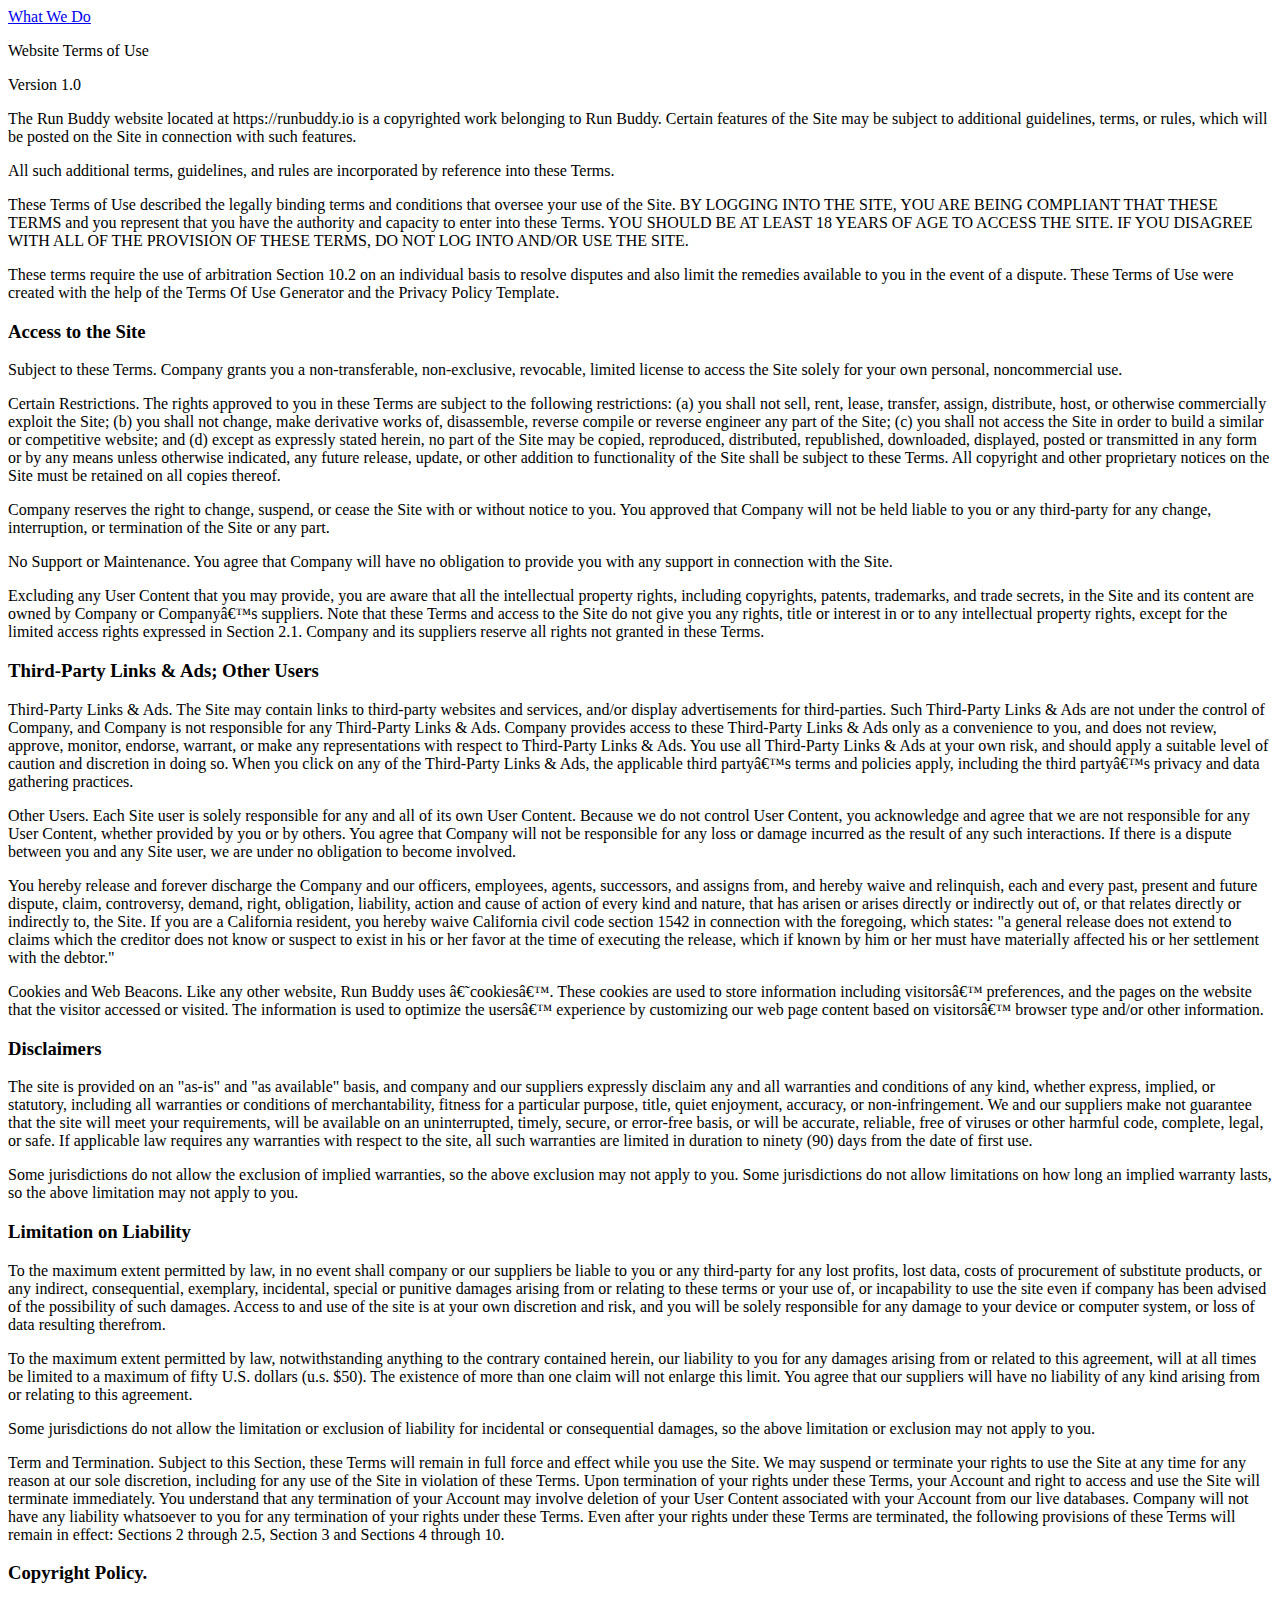
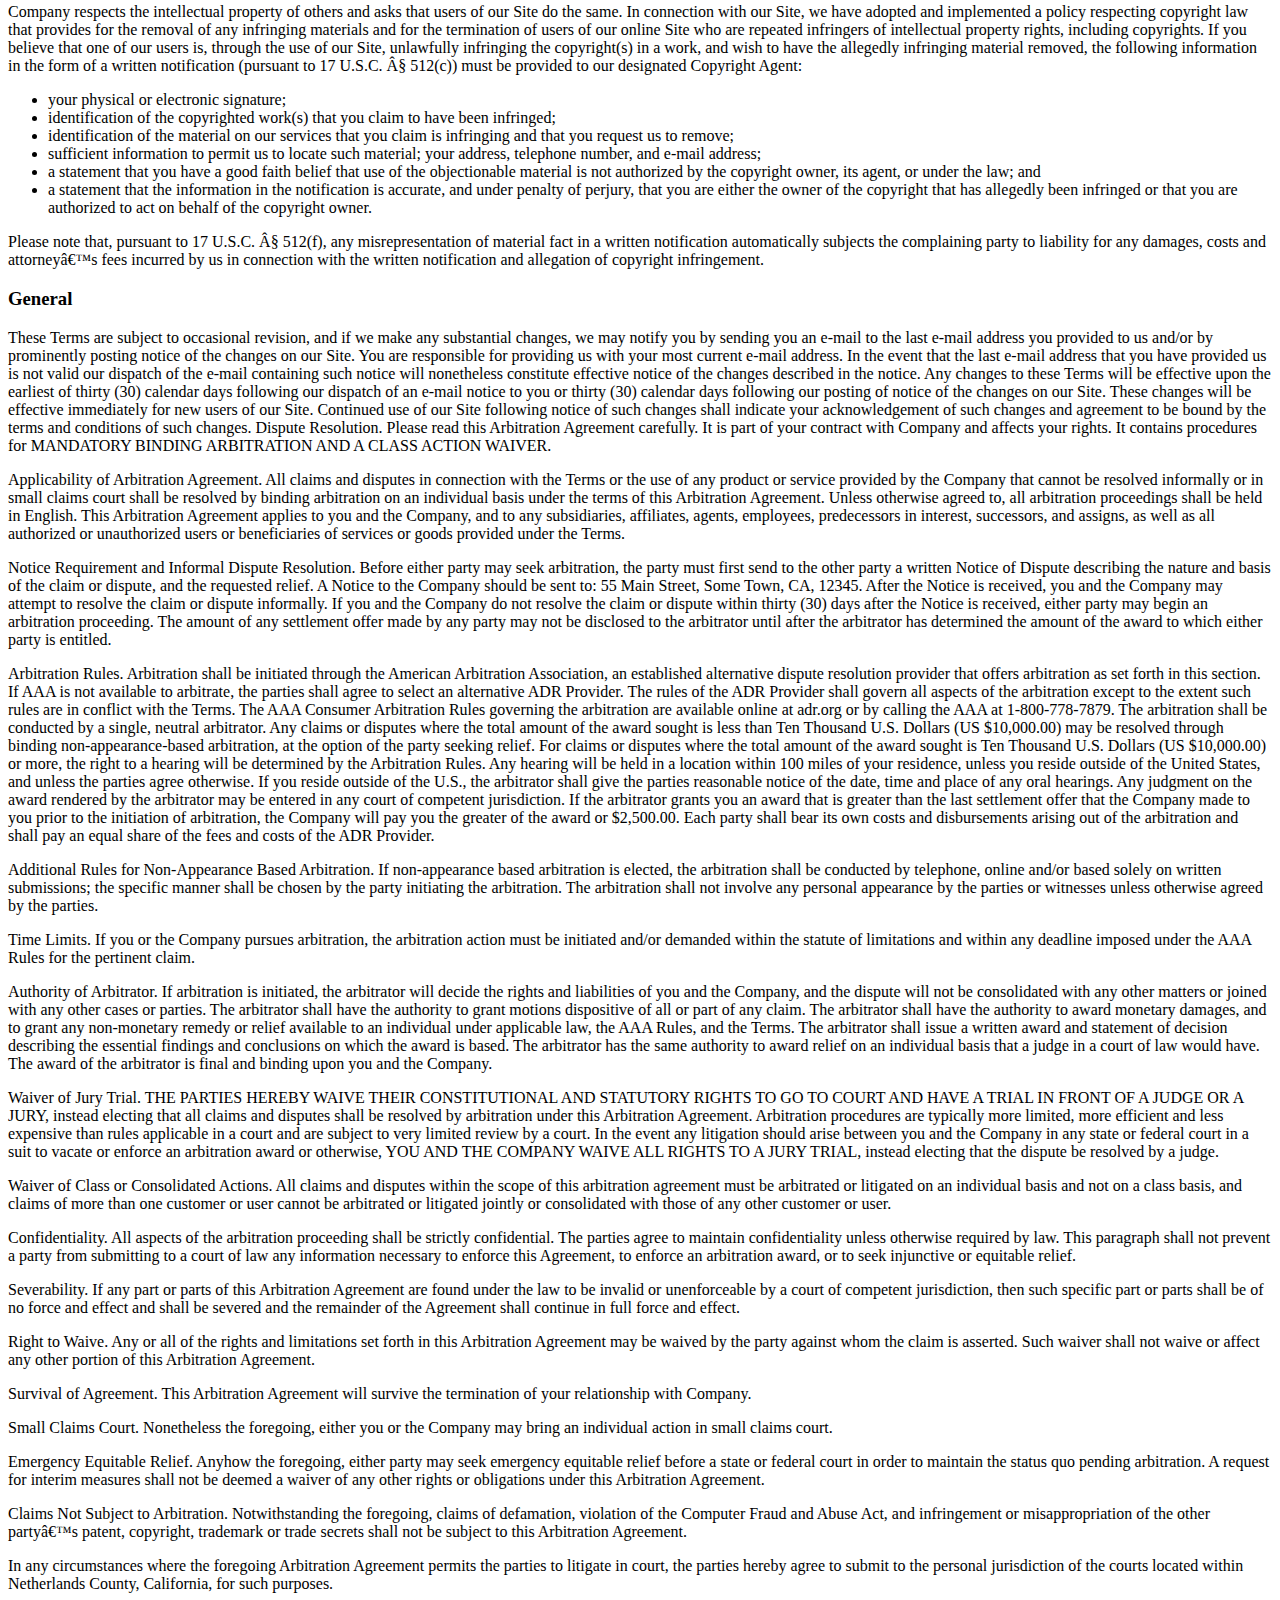
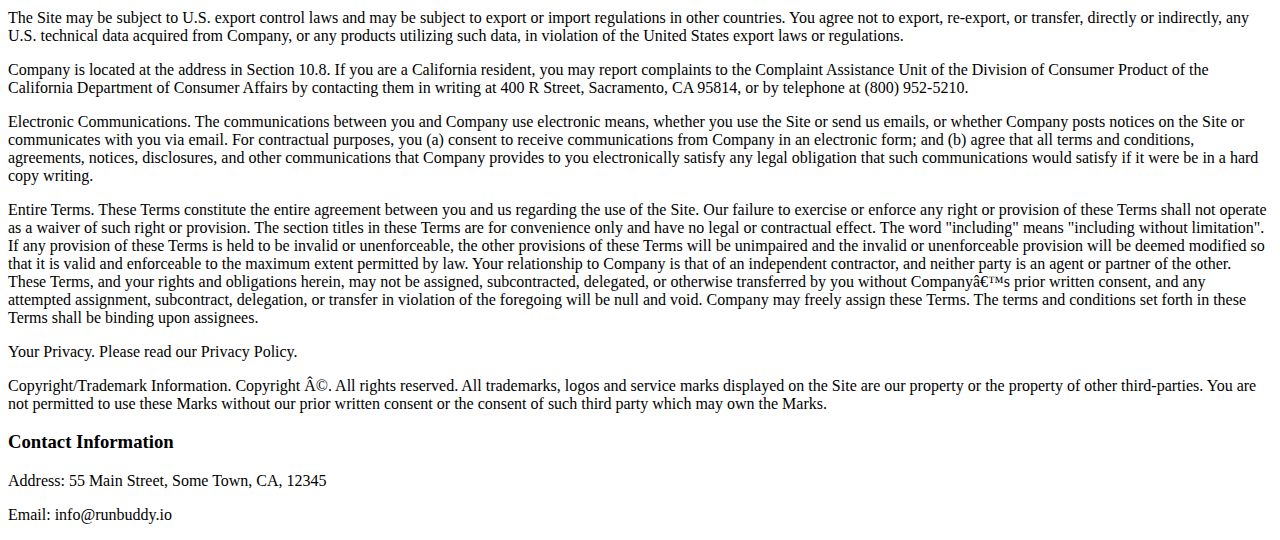
==== privacy-policy.html @ 3ad2c169 "privacy policy" ====
<!DOCTYPE html>
<!--Do this to all of the <a> elements in privacy-policy.html -->
    <a href="./index.html#what-we-do"> What We Do</a>
<html lang="en">
    <head>
        <meta charset="UTF-8" />
        <title> Privacy Policy - Run Buddy</title>
    </head>
    <body>
<a>
    
    <p>
        Website Terms of Use
      </p>

      <p>
        Version 1.0
      </p>

      <p>
        The Run Buddy website located at https://runbuddy.io is a copyrighted work belonging to Run Buddy. Certain
        features of the Site may be subject to additional guidelines, terms, or rules, which will be posted on the Site
        in connection with such features.
      </p>

      <p>
        All such additional terms, guidelines, and rules are incorporated by reference into these Terms.
      </p>

      <p>
        These Terms of Use described the legally binding terms and conditions that oversee your use of the Site. BY
        LOGGING INTO THE SITE, YOU ARE BEING COMPLIANT THAT THESE TERMS and you represent that you have the authority
        and capacity to enter into these Terms. YOU SHOULD BE AT LEAST 18 YEARS OF AGE TO ACCESS THE SITE. IF YOU
        DISAGREE WITH ALL OF THE PROVISION OF THESE TERMS, DO NOT LOG INTO AND/OR USE THE SITE.
      </p>

      <p>
        These terms require the use of arbitration Section 10.2 on an individual basis to resolve disputes and also
        limit the remedies available to you in the event of a dispute. These Terms of Use were created with the help of
        the Terms Of Use Generator and the Privacy Policy Template.
      </p>

      <h3>
        Access to the Site
      </h3>

      <p>
        Subject to these Terms. Company grants you a non-transferable, non-exclusive, revocable, limited license to
        access the Site solely for your own personal, noncommercial use.
      </p>

      <p>
        Certain Restrictions. The rights approved to you in these Terms are subject to the following restrictions: (a)
        you shall not sell, rent, lease, transfer, assign, distribute, host, or otherwise commercially exploit the Site;
        (b) you shall not change, make derivative works of, disassemble, reverse compile or reverse engineer any part of
        the Site; (c) you shall not access the Site in order to build a similar or competitive website; and (d) except
        as expressly stated herein, no part of the Site may be copied, reproduced, distributed, republished, downloaded,
        displayed, posted or transmitted in any form or by any means unless otherwise indicated, any future release,
        update, or other addition to functionality of the Site shall be subject to these Terms. All copyright and other
        proprietary notices on the Site must be retained on all copies thereof.
      </p>

      <p>
        Company reserves the right to change, suspend, or cease the Site with or without notice to you. You approved
        that Company will not be held liable to you or any third-party for any change, interruption, or termination of
        the Site or any part.
      </p>

      <p>
        No Support or Maintenance. You agree that Company will have no obligation to provide you with any support in
        connection with the Site.
      </p>

      <p>
        Excluding any User Content that you may provide, you are aware that all the intellectual property rights,
        including copyrights, patents, trademarks, and trade secrets, in the Site and its content are owned by Company
        or Companyâ€™s suppliers. Note that these Terms and access to the Site do not give you any rights, title or
        interest in or to any intellectual property rights, except for the limited access rights expressed in Section
        2.1. Company and its suppliers reserve all rights not granted in these Terms.
      </p>

      <h3>
        Third-Party Links & Ads; Other Users
      </h3>

      <p>
        Third-Party Links & Ads. The Site may contain links to third-party websites and services, and/or display
        advertisements for third-parties. Such Third-Party Links & Ads are not under the control of Company, and Company
        is not responsible for any Third-Party Links & Ads. Company provides access to these Third-Party Links & Ads
        only as a convenience to you, and does not review, approve, monitor, endorse, warrant, or make any
        representations with respect to Third-Party Links & Ads. You use all Third-Party Links & Ads at your own risk,
        and should apply a suitable level of caution and discretion in doing so. When you click on any of the
        Third-Party Links & Ads, the applicable third partyâ€™s terms and policies apply, including the third partyâ€™s
        privacy and data gathering practices.
      </p>

      <p>
        Other Users. Each Site user is solely responsible for any and all of its own User Content. Because we do not
        control User Content, you acknowledge and agree that we are not responsible for any User Content, whether
        provided by you or by others. You agree that Company will not be responsible for any loss or damage incurred as
        the result of any such interactions. If there is a dispute between you and any Site user, we are under no
        obligation to become involved.
      </p>

      <p>
        You hereby release and forever discharge the Company and our officers, employees, agents, successors, and
        assigns from, and hereby waive and relinquish, each and every past, present and future dispute, claim,
        controversy, demand, right, obligation, liability, action and cause of action of every kind and nature, that has
        arisen or arises directly or indirectly out of, or that relates directly or indirectly to, the Site. If you are
        a California resident, you hereby waive California civil code section 1542 in connection with the foregoing,
        which states: "a general release does not extend to claims which the creditor does not know or suspect to exist
        in his or her favor at the time of executing the release, which if known by him or her must have materially
        affected his or her settlement with the debtor."
      </p>

      <p>
        Cookies and Web Beacons. Like any other website, Run Buddy uses â€˜cookiesâ€™. These cookies are used to store
        information including visitorsâ€™ preferences, and the pages on the website that the visitor accessed or visited.
        The information is used to optimize the usersâ€™ experience by customizing our web page content based on visitorsâ€™
        browser type and/or other information.
      </p>

      <h3>
        Disclaimers
      </h3>

      <p>
        The site is provided on an "as-is" and "as available" basis, and company and our suppliers expressly disclaim
        any and all warranties and conditions of any kind, whether express, implied, or statutory, including all
        warranties or conditions of merchantability, fitness for a particular purpose, title, quiet enjoyment, accuracy,
        or non-infringement. We and our suppliers make not guarantee that the site will meet your requirements, will be
        available on an uninterrupted, timely, secure, or error-free basis, or will be accurate, reliable, free of
        viruses or other harmful code, complete, legal, or safe. If applicable law requires any warranties with respect
        to the site, all such warranties are limited in duration to ninety (90) days from the date of first use.
      </p>

      <p>
        Some jurisdictions do not allow the exclusion of implied warranties, so the above exclusion may not apply to
        you. Some jurisdictions do not allow limitations on how long an implied warranty lasts, so the above limitation
        may not apply to you.
      </p>

      <h3>
        Limitation on Liability
      </h3>

      <p>
        To the maximum extent permitted by law, in no event shall company or our suppliers be liable to you or any
        third-party for any lost profits, lost data, costs of procurement of substitute products, or any indirect,
        consequential, exemplary, incidental, special or punitive damages arising from or relating to these terms or
        your use of, or incapability to use the site even if company has been advised of the possibility of such
        damages. Access to and use of the site is at your own discretion and risk, and you will be solely responsible
        for any damage to your device or computer system, or loss of data resulting therefrom.
      </p>

      <p>
        To the maximum extent permitted by law, notwithstanding anything to the contrary contained herein, our liability
        to you for any damages arising from or related to this agreement, will at all times be limited to a maximum of
        fifty U.S. dollars (u.s. $50). The existence of more than one claim will not enlarge this limit. You agree that
        our suppliers will have no liability of any kind arising from or relating to this agreement.
      </p>

      <p>
        Some jurisdictions do not allow the limitation or exclusion of liability for incidental or consequential
        damages, so the above limitation or exclusion may not apply to you.
      </p>

      <p>
        Term and Termination. Subject to this Section, these Terms will remain in full force and effect while you use
        the Site. We may suspend or terminate your rights to use the Site at any time for any reason at our sole
        discretion, including for any use of the Site in violation of these Terms. Upon termination of your rights under
        these Terms, your Account and right to access and use the Site will terminate immediately. You understand that
        any termination of your Account may involve deletion of your User Content associated with your Account from our
        live databases. Company will not have any liability whatsoever to you for any termination of your rights under
        these Terms. Even after your rights under these Terms are terminated, the following provisions of these Terms
        will remain in effect: Sections 2 through 2.5, Section 3 and Sections 4 through 10.
      </p>

      <h3>
        Copyright Policy.
      </h3>

      <p>
        Company respects the intellectual property of others and asks that users of our Site do the same. In connection
        with our Site, we have adopted and implemented a policy respecting copyright law that provides for the removal
        of any infringing materials and for the termination of users of our online Site who are repeated infringers of
        intellectual property rights, including copyrights. If you believe that one of our users is, through the use of
        our Site, unlawfully infringing the copyright(s) in a work, and wish to have the allegedly infringing material
        removed, the following information in the form of a written notification (pursuant to 17 U.S.C. Â§ 512(c)) must
        be provided to our designated Copyright Agent:
      </p>

      <ul>
        <li>
          your physical or electronic signature;
        </li>
        <li>
          identification of the copyrighted work(s) that you claim to have been infringed;
        </li>
        <li>
          identification of the material on our services that you claim is infringing and that you request us to remove;
        </li>
        <li>
          sufficient information to permit us to locate such material; your address, telephone number, and e-mail
          address;
        </li>
        <li>
          a statement that you have a good faith belief that use of the objectionable material is not authorized by the
          copyright owner, its agent, or under the law; and
        </li>
        <li>
          a statement that the information in the notification is accurate, and under penalty of perjury, that you are
          either the owner of the copyright that has allegedly been infringed or that you are authorized to act on
          behalf of the copyright owner.
        </li>
      </ul>

      <p>
        Please note that, pursuant to 17 U.S.C. Â§ 512(f), any misrepresentation of material fact in a written
        notification automatically subjects the complaining party to liability for any damages, costs and attorneyâ€™s
        fees incurred by us in connection with the written notification and allegation of copyright infringement.
      </p>

      <h3>
        General
      </h3>

      <p>
        These Terms are subject to occasional revision, and if we make any substantial changes, we may notify you by
        sending you an e-mail to the last e-mail address you provided to us and/or by prominently posting notice of the
        changes on our Site. You are responsible for providing us with your most current e-mail address. In the event
        that the last e-mail address that you have provided us is not valid our dispatch of the e-mail containing such
        notice will nonetheless constitute effective notice of the changes described in the notice. Any changes to these
        Terms will be effective upon the earliest of thirty (30) calendar days following our dispatch of an e-mail
        notice to you or thirty (30) calendar days following our posting of notice of the changes on our Site. These
        changes will be effective immediately for new users of our Site. Continued use of our Site following notice of
        such changes shall indicate your acknowledgement of such changes and agreement to be bound by the terms and
        conditions of such changes. Dispute Resolution. Please read this Arbitration Agreement carefully. It is part of
        your contract with Company and affects your rights. It contains procedures for MANDATORY BINDING ARBITRATION AND
        A CLASS ACTION WAIVER.
      </p>

      <p>
        Applicability of Arbitration Agreement. All claims and disputes in connection with the Terms or the use of any
        product or service provided by the Company that cannot be resolved informally or in small claims court shall be
        resolved by binding arbitration on an individual basis under the terms of this Arbitration Agreement. Unless
        otherwise agreed to, all arbitration proceedings shall be held in English. This Arbitration Agreement applies to
        you and the Company, and to any subsidiaries, affiliates, agents, employees, predecessors in interest,
        successors, and assigns, as well as all authorized or unauthorized users or beneficiaries of services or goods
        provided under the Terms.
      </p>

      <p>
        Notice Requirement and Informal Dispute Resolution. Before either party may seek arbitration, the party must
        first send to the other party a written Notice of Dispute describing the nature and basis of the claim or
        dispute, and the requested relief. A Notice to the Company should be sent to: 55 Main Street, Some Town, CA,
        12345. After the Notice is received, you and the Company may attempt to resolve the claim or dispute informally.
        If you and the Company do not resolve the claim or dispute within thirty (30) days after the Notice is received,
        either party may begin an arbitration proceeding. The amount of any settlement offer made by any party may not
        be disclosed to the arbitrator until after the arbitrator has determined the amount of the award to which either
        party is entitled.
      </p>

      <p>
        Arbitration Rules. Arbitration shall be initiated through the American Arbitration Association, an established
        alternative dispute resolution provider that offers arbitration as set forth in this section. If AAA is not
        available to arbitrate, the parties shall agree to select an alternative ADR Provider. The rules of the ADR
        Provider shall govern all aspects of the arbitration except to the extent such rules are in conflict with the
        Terms. The AAA Consumer Arbitration Rules governing the arbitration are available online at adr.org or by
        calling the AAA at 1-800-778-7879. The arbitration shall be conducted by a single, neutral arbitrator. Any
        claims or disputes where the total amount of the award sought is less than Ten Thousand U.S. Dollars (US
        $10,000.00) may be resolved through binding non-appearance-based arbitration, at the option of the party seeking
        relief. For claims or disputes where the total amount of the award sought is Ten Thousand U.S. Dollars (US
        $10,000.00) or more, the right to a hearing will be determined by the Arbitration Rules. Any hearing will be
        held in a location within 100 miles of your residence, unless you reside outside of the United States, and
        unless the parties agree otherwise. If you reside outside of the U.S., the arbitrator shall give the parties
        reasonable notice of the date, time and place of any oral hearings. Any judgment on the award rendered by the
        arbitrator may be entered in any court of competent jurisdiction. If the arbitrator grants you an award that is
        greater than the last settlement offer that the Company made to you prior to the initiation of arbitration, the
        Company will pay you the greater of the award or $2,500.00. Each party shall bear its own costs and
        disbursements arising out of the arbitration and shall pay an equal share of the fees and costs of the ADR
        Provider.
      </p>

      <p>
        Additional Rules for Non-Appearance Based Arbitration. If non-appearance based arbitration is elected, the
        arbitration shall be conducted by telephone, online and/or based solely on written submissions; the specific
        manner shall be chosen by the party initiating the arbitration. The arbitration shall not involve any personal
        appearance by the parties or witnesses unless otherwise agreed by the parties.
      </p>

      <p>
        Time Limits. If you or the Company pursues arbitration, the arbitration action must be initiated and/or demanded
        within the statute of limitations and within any deadline imposed under the AAA Rules for the pertinent claim.
      </p>

      <p>
        Authority of Arbitrator. If arbitration is initiated, the arbitrator will decide the rights and liabilities of
        you and the Company, and the dispute will not be consolidated with any other matters or joined with any other
        cases or parties. The arbitrator shall have the authority to grant motions dispositive of all or part of any
        claim. The arbitrator shall have the authority to award monetary damages, and to grant any non-monetary remedy
        or relief available to an individual under applicable law, the AAA Rules, and the Terms. The arbitrator shall
        issue a written award and statement of decision describing the essential findings and conclusions on which the
        award is based. The arbitrator has the same authority to award relief on an individual basis that a judge in a
        court of law would have. The award of the arbitrator is final and binding upon you and the Company.
      </p>

      <p>
        Waiver of Jury Trial. THE PARTIES HEREBY WAIVE THEIR CONSTITUTIONAL AND STATUTORY RIGHTS TO GO TO COURT AND HAVE
        A TRIAL IN FRONT OF A JUDGE OR A JURY, instead electing that all claims and disputes shall be resolved by
        arbitration under this Arbitration Agreement. Arbitration procedures are typically more limited, more efficient
        and less expensive than rules applicable in a court and are subject to very limited review by a court. In the
        event any litigation should arise between you and the Company in any state or federal court in a suit to vacate
        or enforce an arbitration award or otherwise, YOU AND THE COMPANY WAIVE ALL RIGHTS TO A JURY TRIAL, instead
        electing that the dispute be resolved by a judge.
      </p>

      <p>
        Waiver of Class or Consolidated Actions. All claims and disputes within the scope of this arbitration agreement
        must be arbitrated or litigated on an individual basis and not on a class basis, and claims of more than one
        customer or user cannot be arbitrated or litigated jointly or consolidated with those of any other customer or
        user.
      </p>

      <p>
        Confidentiality. All aspects of the arbitration proceeding shall be strictly confidential. The parties agree to
        maintain confidentiality unless otherwise required by law. This paragraph shall not prevent a party from
        submitting to a court of law any information necessary to enforce this Agreement, to enforce an arbitration
        award, or to seek injunctive or equitable relief.
      </p>

      <p>
        Severability. If any part or parts of this Arbitration Agreement are found under the law to be invalid or
        unenforceable by a court of competent jurisdiction, then such specific part or parts shall be of no force and
        effect and shall be severed and the remainder of the Agreement shall continue in full force and effect.
      </p>

      <p>
        Right to Waive. Any or all of the rights and limitations set forth in this Arbitration Agreement may be waived
        by the party against whom the claim is asserted. Such waiver shall not waive or affect any other portion of this
        Arbitration Agreement.
      </p>

      <p>
        Survival of Agreement. This Arbitration Agreement will survive the termination of your relationship with
        Company.
      </p>

      <p>
        Small Claims Court. Nonetheless the foregoing, either you or the Company may bring an individual action in small
        claims court.
      </p>

      <p>
        Emergency Equitable Relief. Anyhow the foregoing, either party may seek emergency equitable relief before a
        state or federal court in order to maintain the status quo pending arbitration. A request for interim measures
        shall not be deemed a waiver of any other rights or obligations under this Arbitration Agreement.
      </p>

      <p>
        Claims Not Subject to Arbitration. Notwithstanding the foregoing, claims of defamation, violation of the
        Computer Fraud and Abuse Act, and infringement or misappropriation of the other partyâ€™s patent, copyright,
        trademark or trade secrets shall not be subject to this Arbitration Agreement.
      </p>

      <p>
        In any circumstances where the foregoing Arbitration Agreement permits the parties to litigate in court, the
        parties hereby agree to submit to the personal jurisdiction of the courts located within Netherlands County,
        California, for such purposes.
      </p>

      <p>
        The Site may be subject to U.S. export control laws and may be subject to export or import regulations in other
        countries. You agree not to export, re-export, or transfer, directly or indirectly, any U.S. technical data
        acquired from Company, or any products utilizing such data, in violation of the United States export laws or
        regulations.
      </p>

      <p>
        Company is located at the address in Section 10.8. If you are a California resident, you may report complaints
        to the Complaint Assistance Unit of the Division of Consumer Product of the California Department of Consumer
        Affairs by contacting them in writing at 400 R Street, Sacramento, CA 95814, or by telephone at (800) 952-5210.
      </p>

      <p>
        Electronic Communications. The communications between you and Company use electronic means, whether you use the
        Site or send us emails, or whether Company posts notices on the Site or communicates with you via email. For
        contractual purposes, you (a) consent to receive communications from Company in an electronic form; and (b)
        agree that all terms and conditions, agreements, notices, disclosures, and other communications that Company
        provides to you electronically satisfy any legal obligation that such communications would satisfy if it were be
        in a hard copy writing.
      </p>

      <p>
        Entire Terms. These Terms constitute the entire agreement between you and us regarding the use of the Site. Our
        failure to exercise or enforce any right or provision of these Terms shall not operate as a waiver of such right
        or provision. The section titles in these Terms are for convenience only and have no legal or contractual
        effect. The word "including" means "including without limitation". If any provision of these Terms is held to be
        invalid or unenforceable, the other provisions of these Terms will be unimpaired and the invalid or
        unenforceable provision will be deemed modified so that it is valid and enforceable to the maximum extent
        permitted by law. Your relationship to Company is that of an independent contractor, and neither party is an
        agent or partner of the other. These Terms, and your rights and obligations herein, may not be assigned,
        subcontracted, delegated, or otherwise transferred by you without Companyâ€™s prior written consent, and any
        attempted assignment, subcontract, delegation, or transfer in violation of the foregoing will be null and void.
        Company may freely assign these Terms. The terms and conditions set forth in these Terms shall be binding upon
        assignees.
      </p>

      <p>
        Your Privacy. Please read our Privacy Policy.
      </p>

      <p>
        Copyright/Trademark Information. Copyright Â©. All rights reserved. All trademarks, logos and service marks
        displayed on the Site are our property or the property of other third-parties. You are not permitted to use
        these Marks without our prior written consent or the consent of such third party which may own the Marks.
      </p>

      <h3>
        Contact Information
      </h3>

      <p>
        Address: 55 Main Street, Some Town, CA, 12345
      </p>

      <p>
        Email: info@runbuddy.io
      </p>

</a>
    </body>
</html>
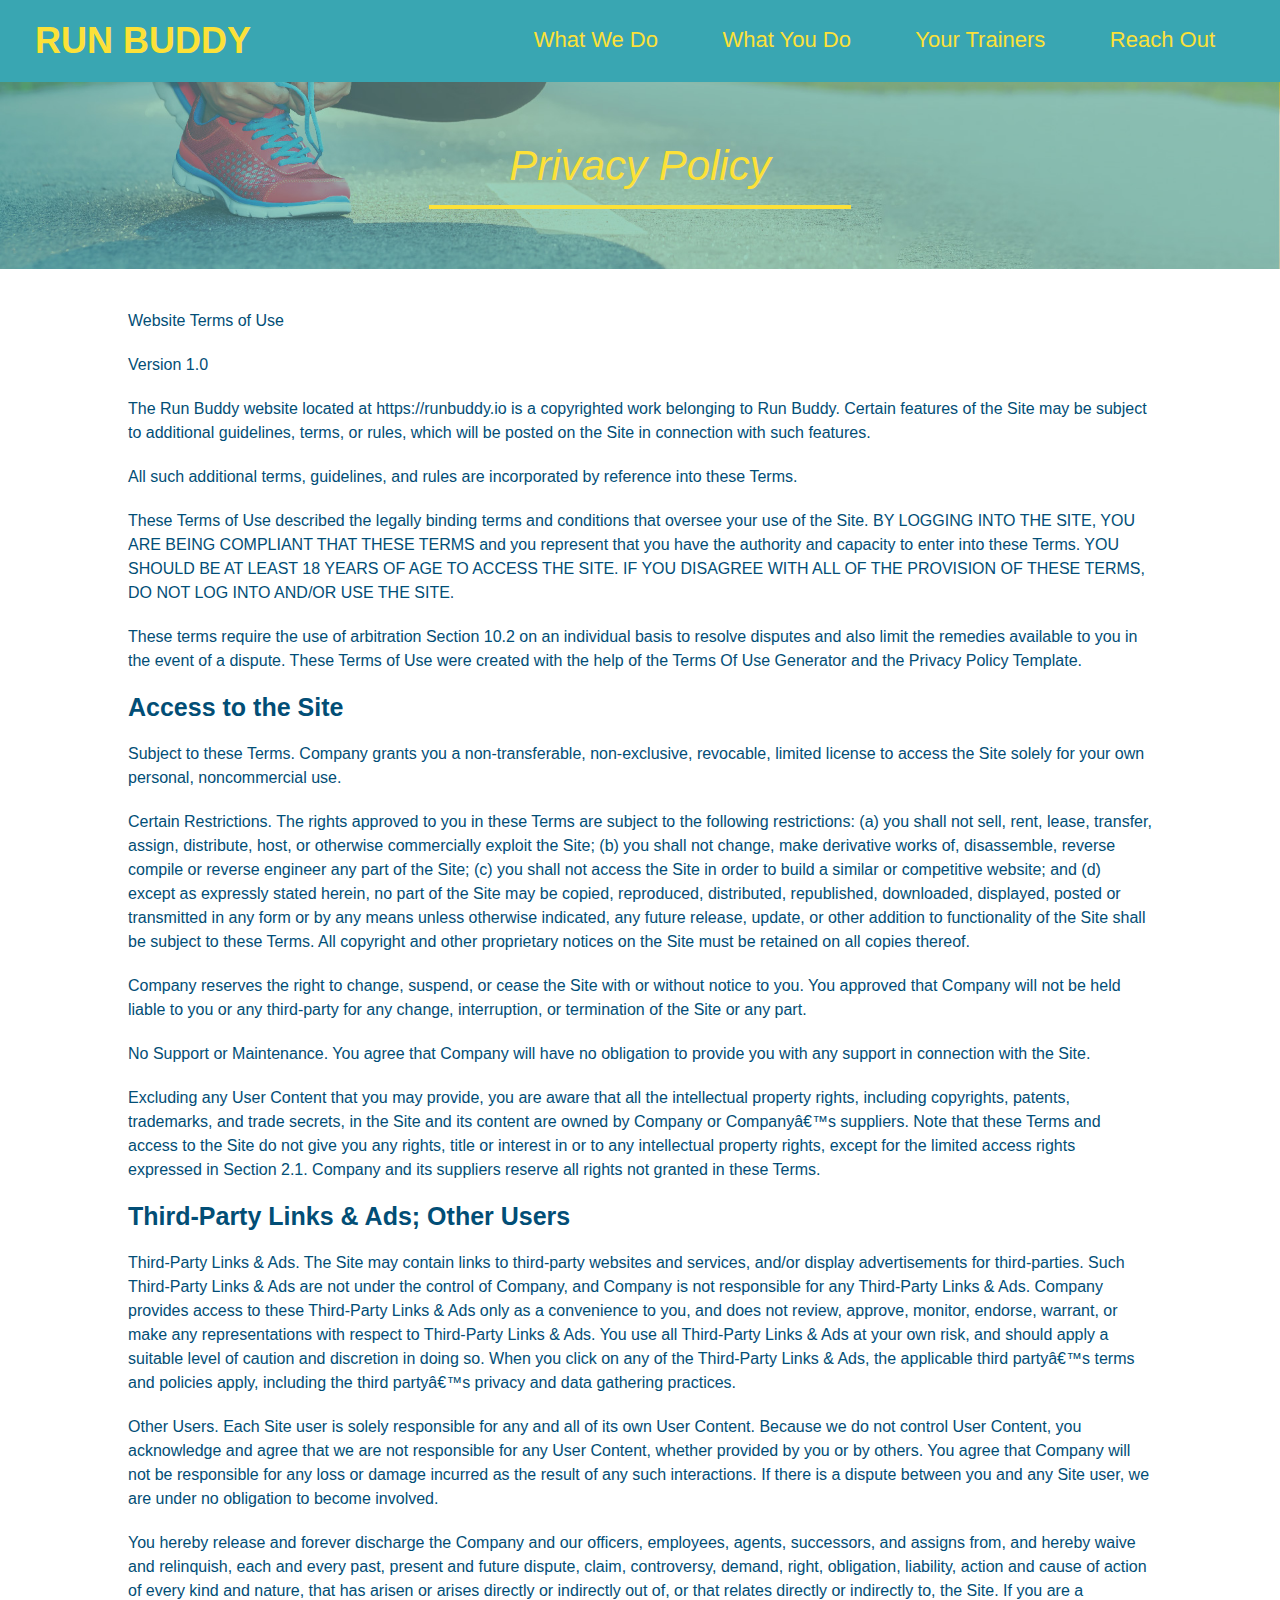
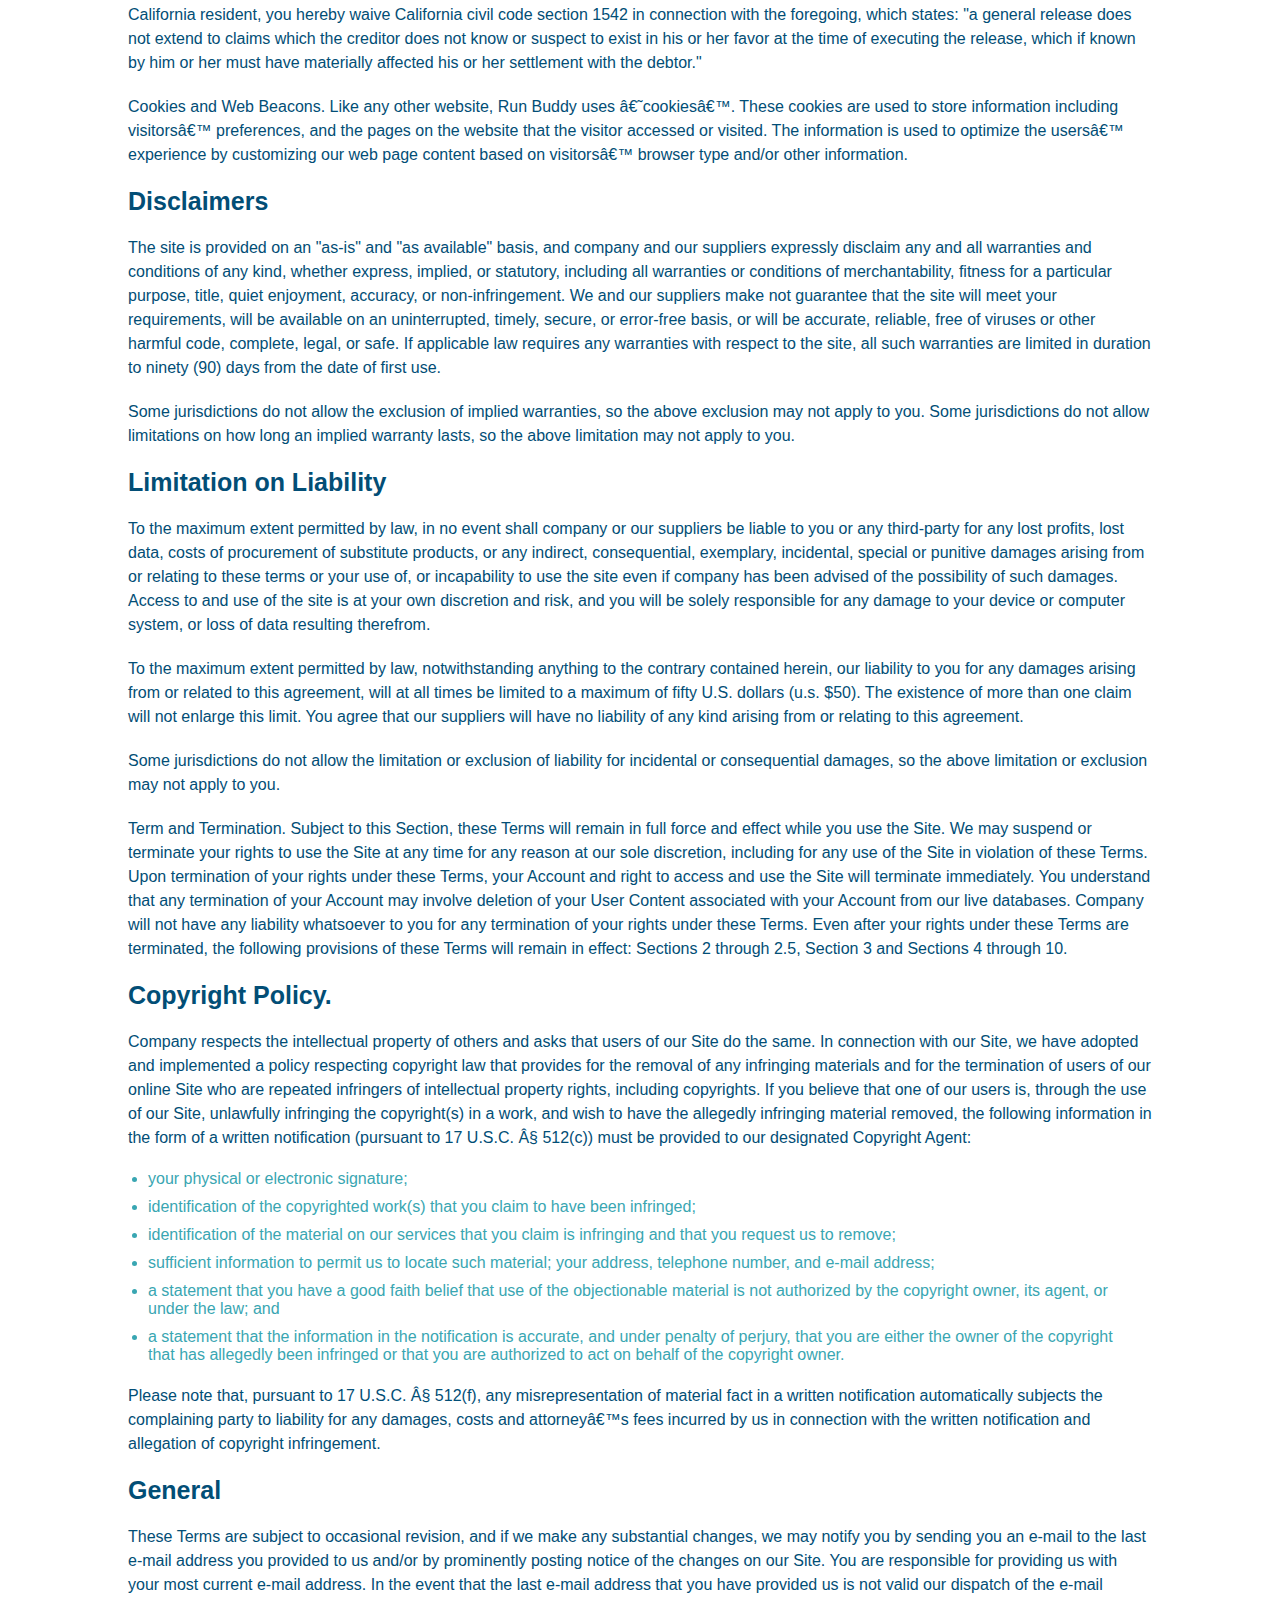
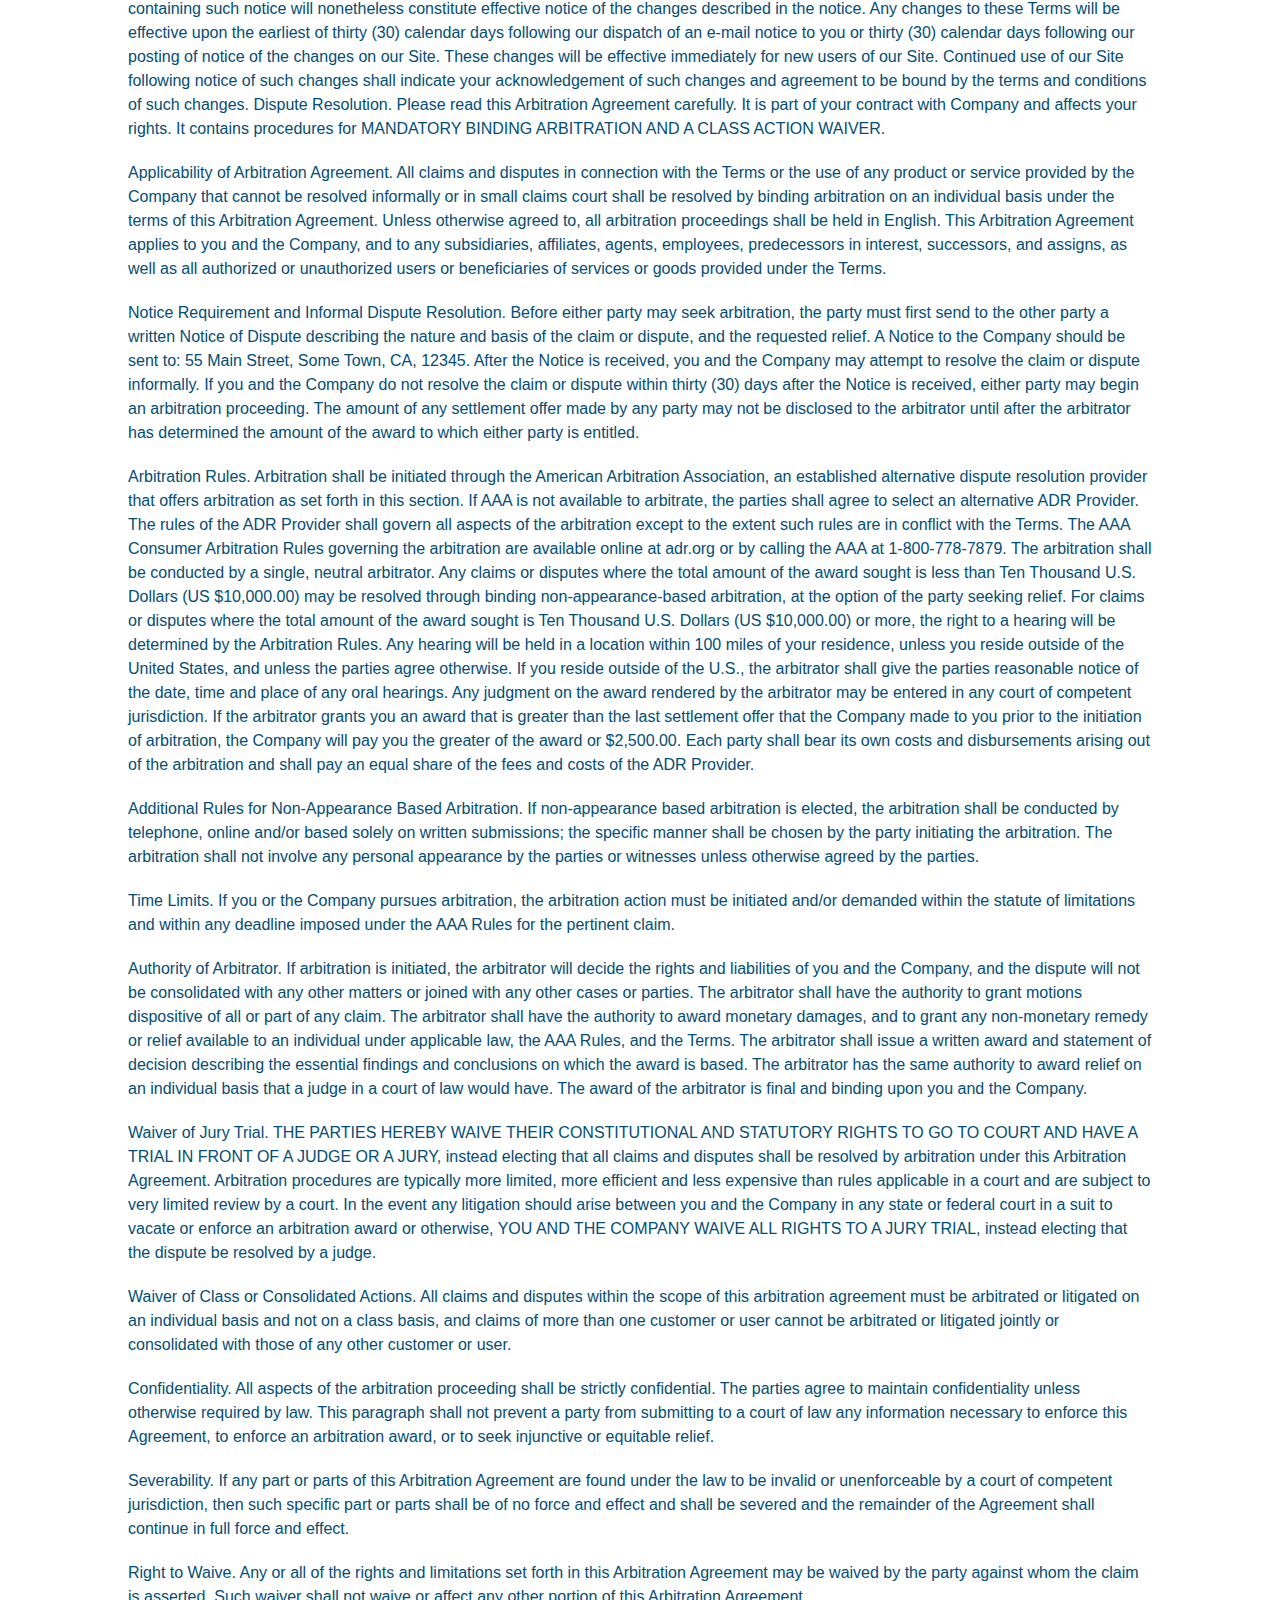
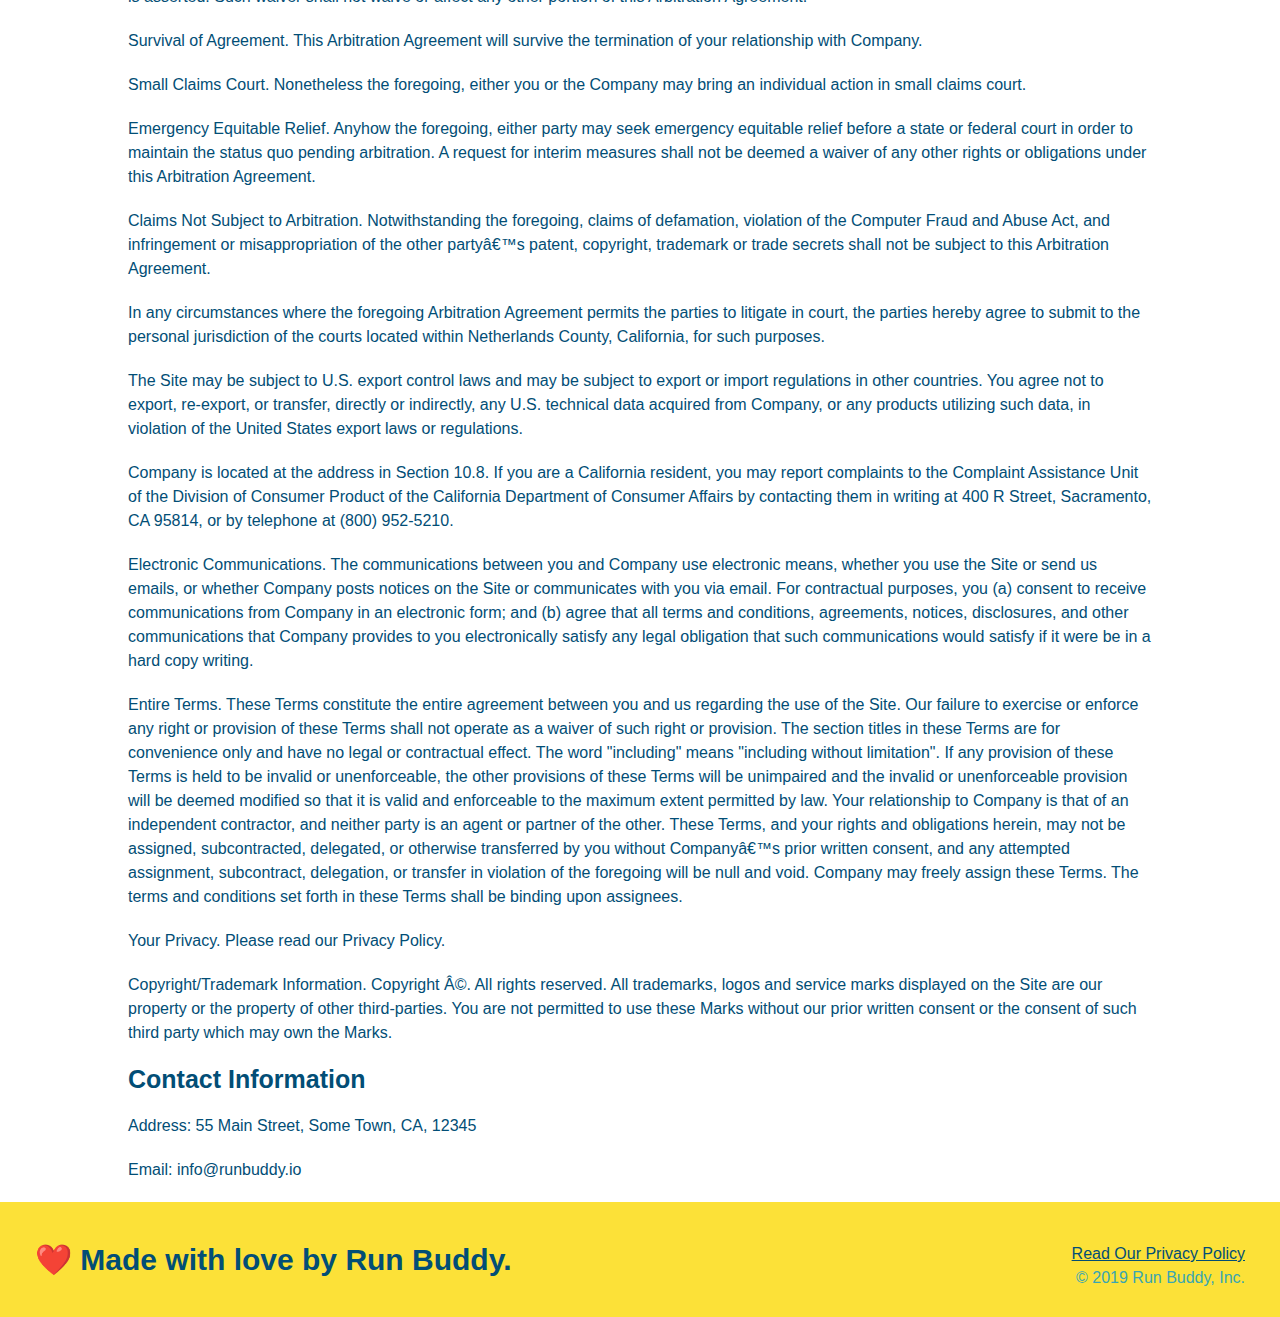
==== commit b3a14410: "snapshot" ====
--- a/privacy-policy.html
+++ b/privacy-policy.html
@@ -1,433 +1,481 @@
 <!DOCTYPE html>
-<!--Do this to all of the <a> elements in privacy-policy.html -->
-    <a href="./index.html#what-we-do"> What We Do</a>
 <html lang="en">
-    <head>
-        <meta charset="UTF-8" />
-        <title> Privacy Policy - Run Buddy</title>
-    </head>
-    <body>
-<a>
-    
-    <p>
-        Website Terms of Use
-      </p>
-
-      <p>
-        Version 1.0
-      </p>
-
-      <p>
-        The Run Buddy website located at https://runbuddy.io is a copyrighted work belonging to Run Buddy. Certain
-        features of the Site may be subject to additional guidelines, terms, or rules, which will be posted on the Site
-        in connection with such features.
-      </p>
-
-      <p>
-        All such additional terms, guidelines, and rules are incorporated by reference into these Terms.
-      </p>
-
-      <p>
-        These Terms of Use described the legally binding terms and conditions that oversee your use of the Site. BY
-        LOGGING INTO THE SITE, YOU ARE BEING COMPLIANT THAT THESE TERMS and you represent that you have the authority
-        and capacity to enter into these Terms. YOU SHOULD BE AT LEAST 18 YEARS OF AGE TO ACCESS THE SITE. IF YOU
-        DISAGREE WITH ALL OF THE PROVISION OF THESE TERMS, DO NOT LOG INTO AND/OR USE THE SITE.
-      </p>
-
-      <p>
-        These terms require the use of arbitration Section 10.2 on an individual basis to resolve disputes and also
-        limit the remedies available to you in the event of a dispute. These Terms of Use were created with the help of
-        the Terms Of Use Generator and the Privacy Policy Template.
-      </p>
-
-      <h3>
-        Access to the Site
-      </h3>
-
-      <p>
-        Subject to these Terms. Company grants you a non-transferable, non-exclusive, revocable, limited license to
-        access the Site solely for your own personal, noncommercial use.
-      </p>
-
-      <p>
-        Certain Restrictions. The rights approved to you in these Terms are subject to the following restrictions: (a)
-        you shall not sell, rent, lease, transfer, assign, distribute, host, or otherwise commercially exploit the Site;
-        (b) you shall not change, make derivative works of, disassemble, reverse compile or reverse engineer any part of
-        the Site; (c) you shall not access the Site in order to build a similar or competitive website; and (d) except
-        as expressly stated herein, no part of the Site may be copied, reproduced, distributed, republished, downloaded,
-        displayed, posted or transmitted in any form or by any means unless otherwise indicated, any future release,
-        update, or other addition to functionality of the Site shall be subject to these Terms. All copyright and other
-        proprietary notices on the Site must be retained on all copies thereof.
-      </p>
-
-      <p>
-        Company reserves the right to change, suspend, or cease the Site with or without notice to you. You approved
-        that Company will not be held liable to you or any third-party for any change, interruption, or termination of
-        the Site or any part.
-      </p>
-
-      <p>
-        No Support or Maintenance. You agree that Company will have no obligation to provide you with any support in
-        connection with the Site.
-      </p>
-
-      <p>
-        Excluding any User Content that you may provide, you are aware that all the intellectual property rights,
-        including copyrights, patents, trademarks, and trade secrets, in the Site and its content are owned by Company
-        or Companyâ€™s suppliers. Note that these Terms and access to the Site do not give you any rights, title or
-        interest in or to any intellectual property rights, except for the limited access rights expressed in Section
-        2.1. Company and its suppliers reserve all rights not granted in these Terms.
-      </p>
-
-      <h3>
-        Third-Party Links & Ads; Other Users
-      </h3>
-
-      <p>
-        Third-Party Links & Ads. The Site may contain links to third-party websites and services, and/or display
-        advertisements for third-parties. Such Third-Party Links & Ads are not under the control of Company, and Company
-        is not responsible for any Third-Party Links & Ads. Company provides access to these Third-Party Links & Ads
-        only as a convenience to you, and does not review, approve, monitor, endorse, warrant, or make any
-        representations with respect to Third-Party Links & Ads. You use all Third-Party Links & Ads at your own risk,
-        and should apply a suitable level of caution and discretion in doing so. When you click on any of the
-        Third-Party Links & Ads, the applicable third partyâ€™s terms and policies apply, including the third partyâ€™s
-        privacy and data gathering practices.
-      </p>
-
-      <p>
-        Other Users. Each Site user is solely responsible for any and all of its own User Content. Because we do not
-        control User Content, you acknowledge and agree that we are not responsible for any User Content, whether
-        provided by you or by others. You agree that Company will not be responsible for any loss or damage incurred as
-        the result of any such interactions. If there is a dispute between you and any Site user, we are under no
-        obligation to become involved.
-      </p>
-
-      <p>
-        You hereby release and forever discharge the Company and our officers, employees, agents, successors, and
-        assigns from, and hereby waive and relinquish, each and every past, present and future dispute, claim,
-        controversy, demand, right, obligation, liability, action and cause of action of every kind and nature, that has
-        arisen or arises directly or indirectly out of, or that relates directly or indirectly to, the Site. If you are
-        a California resident, you hereby waive California civil code section 1542 in connection with the foregoing,
-        which states: "a general release does not extend to claims which the creditor does not know or suspect to exist
-        in his or her favor at the time of executing the release, which if known by him or her must have materially
-        affected his or her settlement with the debtor."
-      </p>
-
-      <p>
-        Cookies and Web Beacons. Like any other website, Run Buddy uses â€˜cookiesâ€™. These cookies are used to store
-        information including visitorsâ€™ preferences, and the pages on the website that the visitor accessed or visited.
-        The information is used to optimize the usersâ€™ experience by customizing our web page content based on visitorsâ€™
-        browser type and/or other information.
-      </p>
-
-      <h3>
-        Disclaimers
-      </h3>
-
-      <p>
-        The site is provided on an "as-is" and "as available" basis, and company and our suppliers expressly disclaim
-        any and all warranties and conditions of any kind, whether express, implied, or statutory, including all
-        warranties or conditions of merchantability, fitness for a particular purpose, title, quiet enjoyment, accuracy,
-        or non-infringement. We and our suppliers make not guarantee that the site will meet your requirements, will be
-        available on an uninterrupted, timely, secure, or error-free basis, or will be accurate, reliable, free of
-        viruses or other harmful code, complete, legal, or safe. If applicable law requires any warranties with respect
-        to the site, all such warranties are limited in duration to ninety (90) days from the date of first use.
-      </p>
-
-      <p>
-        Some jurisdictions do not allow the exclusion of implied warranties, so the above exclusion may not apply to
-        you. Some jurisdictions do not allow limitations on how long an implied warranty lasts, so the above limitation
-        may not apply to you.
-      </p>
-
-      <h3>
-        Limitation on Liability
-      </h3>
-
-      <p>
-        To the maximum extent permitted by law, in no event shall company or our suppliers be liable to you or any
-        third-party for any lost profits, lost data, costs of procurement of substitute products, or any indirect,
-        consequential, exemplary, incidental, special or punitive damages arising from or relating to these terms or
-        your use of, or incapability to use the site even if company has been advised of the possibility of such
-        damages. Access to and use of the site is at your own discretion and risk, and you will be solely responsible
-        for any damage to your device or computer system, or loss of data resulting therefrom.
-      </p>
-
-      <p>
-        To the maximum extent permitted by law, notwithstanding anything to the contrary contained herein, our liability
-        to you for any damages arising from or related to this agreement, will at all times be limited to a maximum of
-        fifty U.S. dollars (u.s. $50). The existence of more than one claim will not enlarge this limit. You agree that
-        our suppliers will have no liability of any kind arising from or relating to this agreement.
-      </p>
-
-      <p>
-        Some jurisdictions do not allow the limitation or exclusion of liability for incidental or consequential
-        damages, so the above limitation or exclusion may not apply to you.
-      </p>
-
-      <p>
-        Term and Termination. Subject to this Section, these Terms will remain in full force and effect while you use
-        the Site. We may suspend or terminate your rights to use the Site at any time for any reason at our sole
-        discretion, including for any use of the Site in violation of these Terms. Upon termination of your rights under
-        these Terms, your Account and right to access and use the Site will terminate immediately. You understand that
-        any termination of your Account may involve deletion of your User Content associated with your Account from our
-        live databases. Company will not have any liability whatsoever to you for any termination of your rights under
-        these Terms. Even after your rights under these Terms are terminated, the following provisions of these Terms
-        will remain in effect: Sections 2 through 2.5, Section 3 and Sections 4 through 10.
-      </p>
-
-      <h3>
-        Copyright Policy.
-      </h3>
-
-      <p>
-        Company respects the intellectual property of others and asks that users of our Site do the same. In connection
-        with our Site, we have adopted and implemented a policy respecting copyright law that provides for the removal
-        of any infringing materials and for the termination of users of our online Site who are repeated infringers of
-        intellectual property rights, including copyrights. If you believe that one of our users is, through the use of
-        our Site, unlawfully infringing the copyright(s) in a work, and wish to have the allegedly infringing material
-        removed, the following information in the form of a written notification (pursuant to 17 U.S.C. Â§ 512(c)) must
-        be provided to our designated Copyright Agent:
-      </p>
-
+
+<head>
+  <meta charset="UTF-8" />
+  <title>Privacy Policy - Run Buddy</title>
+  <link rel="stylesheet" href="./assets/css/style.css" />
+  <link rel="stylesheet" href="./assets/css/secondary-styles.css" />
+
+</head>
+
+<body>
+  <header>
+    <h1>
+      <a href="/">
+        RUN BUDDY
+      </a>
+    </h1>
+    <nav>
+      <!-- Unordered list element -->
       <ul>
+        <!-- List item element-->
         <li>
-          your physical or electronic signature;
+          <!-- Anchor element -->
+          <a href="./index.html#what-we-do">What We Do</a>
         </li>
         <li>
-          identification of the copyrighted work(s) that you claim to have been infringed;
+          <a href="./index.html#what-you-do">What You Do</a>
         </li>
         <li>
-          identification of the material on our services that you claim is infringing and that you request us to remove;
+          <a href="./index.html#your-trainers">Your Trainers</a>
         </li>
         <li>
-          sufficient information to permit us to locate such material; your address, telephone number, and e-mail
-          address;
-        </li>
-        <li>
-          a statement that you have a good faith belief that use of the objectionable material is not authorized by the
-          copyright owner, its agent, or under the law; and
-        </li>
-        <li>
-          a statement that the information in the notification is accurate, and under penalty of perjury, that you are
-          either the owner of the copyright that has allegedly been infringed or that you are authorized to act on
-          behalf of the copyright owner.
+          <a href="./index.html#reach-out">Reach Out</a>
         </li>
       </ul>
-
-      <p>
-        Please note that, pursuant to 17 U.S.C. Â§ 512(f), any misrepresentation of material fact in a written
-        notification automatically subjects the complaining party to liability for any damages, costs and attorneyâ€™s
-        fees incurred by us in connection with the written notification and allegation of copyright infringement.
-      </p>
-
-      <h3>
-        General
-      </h3>
-
-      <p>
-        These Terms are subject to occasional revision, and if we make any substantial changes, we may notify you by
-        sending you an e-mail to the last e-mail address you provided to us and/or by prominently posting notice of the
-        changes on our Site. You are responsible for providing us with your most current e-mail address. In the event
-        that the last e-mail address that you have provided us is not valid our dispatch of the e-mail containing such
-        notice will nonetheless constitute effective notice of the changes described in the notice. Any changes to these
-        Terms will be effective upon the earliest of thirty (30) calendar days following our dispatch of an e-mail
-        notice to you or thirty (30) calendar days following our posting of notice of the changes on our Site. These
-        changes will be effective immediately for new users of our Site. Continued use of our Site following notice of
-        such changes shall indicate your acknowledgement of such changes and agreement to be bound by the terms and
-        conditions of such changes. Dispute Resolution. Please read this Arbitration Agreement carefully. It is part of
-        your contract with Company and affects your rights. It contains procedures for MANDATORY BINDING ARBITRATION AND
-        A CLASS ACTION WAIVER.
-      </p>
-
-      <p>
-        Applicability of Arbitration Agreement. All claims and disputes in connection with the Terms or the use of any
-        product or service provided by the Company that cannot be resolved informally or in small claims court shall be
-        resolved by binding arbitration on an individual basis under the terms of this Arbitration Agreement. Unless
-        otherwise agreed to, all arbitration proceedings shall be held in English. This Arbitration Agreement applies to
-        you and the Company, and to any subsidiaries, affiliates, agents, employees, predecessors in interest,
-        successors, and assigns, as well as all authorized or unauthorized users or beneficiaries of services or goods
-        provided under the Terms.
-      </p>
-
-      <p>
-        Notice Requirement and Informal Dispute Resolution. Before either party may seek arbitration, the party must
-        first send to the other party a written Notice of Dispute describing the nature and basis of the claim or
-        dispute, and the requested relief. A Notice to the Company should be sent to: 55 Main Street, Some Town, CA,
-        12345. After the Notice is received, you and the Company may attempt to resolve the claim or dispute informally.
-        If you and the Company do not resolve the claim or dispute within thirty (30) days after the Notice is received,
-        either party may begin an arbitration proceeding. The amount of any settlement offer made by any party may not
-        be disclosed to the arbitrator until after the arbitrator has determined the amount of the award to which either
-        party is entitled.
-      </p>
-
-      <p>
-        Arbitration Rules. Arbitration shall be initiated through the American Arbitration Association, an established
-        alternative dispute resolution provider that offers arbitration as set forth in this section. If AAA is not
-        available to arbitrate, the parties shall agree to select an alternative ADR Provider. The rules of the ADR
-        Provider shall govern all aspects of the arbitration except to the extent such rules are in conflict with the
-        Terms. The AAA Consumer Arbitration Rules governing the arbitration are available online at adr.org or by
-        calling the AAA at 1-800-778-7879. The arbitration shall be conducted by a single, neutral arbitrator. Any
-        claims or disputes where the total amount of the award sought is less than Ten Thousand U.S. Dollars (US
-        $10,000.00) may be resolved through binding non-appearance-based arbitration, at the option of the party seeking
-        relief. For claims or disputes where the total amount of the award sought is Ten Thousand U.S. Dollars (US
-        $10,000.00) or more, the right to a hearing will be determined by the Arbitration Rules. Any hearing will be
-        held in a location within 100 miles of your residence, unless you reside outside of the United States, and
-        unless the parties agree otherwise. If you reside outside of the U.S., the arbitrator shall give the parties
-        reasonable notice of the date, time and place of any oral hearings. Any judgment on the award rendered by the
-        arbitrator may be entered in any court of competent jurisdiction. If the arbitrator grants you an award that is
-        greater than the last settlement offer that the Company made to you prior to the initiation of arbitration, the
-        Company will pay you the greater of the award or $2,500.00. Each party shall bear its own costs and
-        disbursements arising out of the arbitration and shall pay an equal share of the fees and costs of the ADR
-        Provider.
-      </p>
-
-      <p>
-        Additional Rules for Non-Appearance Based Arbitration. If non-appearance based arbitration is elected, the
-        arbitration shall be conducted by telephone, online and/or based solely on written submissions; the specific
-        manner shall be chosen by the party initiating the arbitration. The arbitration shall not involve any personal
-        appearance by the parties or witnesses unless otherwise agreed by the parties.
-      </p>
-
-      <p>
-        Time Limits. If you or the Company pursues arbitration, the arbitration action must be initiated and/or demanded
-        within the statute of limitations and within any deadline imposed under the AAA Rules for the pertinent claim.
-      </p>
-
-      <p>
-        Authority of Arbitrator. If arbitration is initiated, the arbitrator will decide the rights and liabilities of
-        you and the Company, and the dispute will not be consolidated with any other matters or joined with any other
-        cases or parties. The arbitrator shall have the authority to grant motions dispositive of all or part of any
-        claim. The arbitrator shall have the authority to award monetary damages, and to grant any non-monetary remedy
-        or relief available to an individual under applicable law, the AAA Rules, and the Terms. The arbitrator shall
-        issue a written award and statement of decision describing the essential findings and conclusions on which the
-        award is based. The arbitrator has the same authority to award relief on an individual basis that a judge in a
-        court of law would have. The award of the arbitrator is final and binding upon you and the Company.
-      </p>
-
-      <p>
-        Waiver of Jury Trial. THE PARTIES HEREBY WAIVE THEIR CONSTITUTIONAL AND STATUTORY RIGHTS TO GO TO COURT AND HAVE
-        A TRIAL IN FRONT OF A JUDGE OR A JURY, instead electing that all claims and disputes shall be resolved by
-        arbitration under this Arbitration Agreement. Arbitration procedures are typically more limited, more efficient
-        and less expensive than rules applicable in a court and are subject to very limited review by a court. In the
-        event any litigation should arise between you and the Company in any state or federal court in a suit to vacate
-        or enforce an arbitration award or otherwise, YOU AND THE COMPANY WAIVE ALL RIGHTS TO A JURY TRIAL, instead
-        electing that the dispute be resolved by a judge.
-      </p>
-
-      <p>
-        Waiver of Class or Consolidated Actions. All claims and disputes within the scope of this arbitration agreement
-        must be arbitrated or litigated on an individual basis and not on a class basis, and claims of more than one
-        customer or user cannot be arbitrated or litigated jointly or consolidated with those of any other customer or
-        user.
-      </p>
-
-      <p>
-        Confidentiality. All aspects of the arbitration proceeding shall be strictly confidential. The parties agree to
-        maintain confidentiality unless otherwise required by law. This paragraph shall not prevent a party from
-        submitting to a court of law any information necessary to enforce this Agreement, to enforce an arbitration
-        award, or to seek injunctive or equitable relief.
-      </p>
-
-      <p>
-        Severability. If any part or parts of this Arbitration Agreement are found under the law to be invalid or
-        unenforceable by a court of competent jurisdiction, then such specific part or parts shall be of no force and
-        effect and shall be severed and the remainder of the Agreement shall continue in full force and effect.
-      </p>
-
-      <p>
-        Right to Waive. Any or all of the rights and limitations set forth in this Arbitration Agreement may be waived
-        by the party against whom the claim is asserted. Such waiver shall not waive or affect any other portion of this
-        Arbitration Agreement.
-      </p>
-
-      <p>
-        Survival of Agreement. This Arbitration Agreement will survive the termination of your relationship with
-        Company.
-      </p>
-
-      <p>
-        Small Claims Court. Nonetheless the foregoing, either you or the Company may bring an individual action in small
-        claims court.
-      </p>
-
-      <p>
-        Emergency Equitable Relief. Anyhow the foregoing, either party may seek emergency equitable relief before a
-        state or federal court in order to maintain the status quo pending arbitration. A request for interim measures
-        shall not be deemed a waiver of any other rights or obligations under this Arbitration Agreement.
-      </p>
-
-      <p>
-        Claims Not Subject to Arbitration. Notwithstanding the foregoing, claims of defamation, violation of the
-        Computer Fraud and Abuse Act, and infringement or misappropriation of the other partyâ€™s patent, copyright,
-        trademark or trade secrets shall not be subject to this Arbitration Agreement.
-      </p>
-
-      <p>
-        In any circumstances where the foregoing Arbitration Agreement permits the parties to litigate in court, the
-        parties hereby agree to submit to the personal jurisdiction of the courts located within Netherlands County,
-        California, for such purposes.
-      </p>
-
-      <p>
-        The Site may be subject to U.S. export control laws and may be subject to export or import regulations in other
-        countries. You agree not to export, re-export, or transfer, directly or indirectly, any U.S. technical data
-        acquired from Company, or any products utilizing such data, in violation of the United States export laws or
-        regulations.
-      </p>
-
-      <p>
-        Company is located at the address in Section 10.8. If you are a California resident, you may report complaints
-        to the Complaint Assistance Unit of the Division of Consumer Product of the California Department of Consumer
-        Affairs by contacting them in writing at 400 R Street, Sacramento, CA 95814, or by telephone at (800) 952-5210.
-      </p>
-
-      <p>
-        Electronic Communications. The communications between you and Company use electronic means, whether you use the
-        Site or send us emails, or whether Company posts notices on the Site or communicates with you via email. For
-        contractual purposes, you (a) consent to receive communications from Company in an electronic form; and (b)
-        agree that all terms and conditions, agreements, notices, disclosures, and other communications that Company
-        provides to you electronically satisfy any legal obligation that such communications would satisfy if it were be
-        in a hard copy writing.
-      </p>
-
-      <p>
-        Entire Terms. These Terms constitute the entire agreement between you and us regarding the use of the Site. Our
-        failure to exercise or enforce any right or provision of these Terms shall not operate as a waiver of such right
-        or provision. The section titles in these Terms are for convenience only and have no legal or contractual
-        effect. The word "including" means "including without limitation". If any provision of these Terms is held to be
-        invalid or unenforceable, the other provisions of these Terms will be unimpaired and the invalid or
-        unenforceable provision will be deemed modified so that it is valid and enforceable to the maximum extent
-        permitted by law. Your relationship to Company is that of an independent contractor, and neither party is an
-        agent or partner of the other. These Terms, and your rights and obligations herein, may not be assigned,
-        subcontracted, delegated, or otherwise transferred by you without Companyâ€™s prior written consent, and any
-        attempted assignment, subcontract, delegation, or transfer in violation of the foregoing will be null and void.
-        Company may freely assign these Terms. The terms and conditions set forth in these Terms shall be binding upon
-        assignees.
-      </p>
-
-      <p>
-        Your Privacy. Please read our Privacy Policy.
-      </p>
-
-      <p>
-        Copyright/Trademark Information. Copyright Â©. All rights reserved. All trademarks, logos and service marks
-        displayed on the Site are our property or the property of other third-parties. You are not permitted to use
-        these Marks without our prior written consent or the consent of such third party which may own the Marks.
-      </p>
-
-      <h3>
-        Contact Information
-      </h3>
-
-      <p>
-        Address: 55 Main Street, Some Town, CA, 12345
-      </p>
-
-      <p>
-        Email: info@runbuddy.io
-      </p>
-
-</a>
-    </body>
+    </nav>
+  </header>
+
+  <section class="hero">
+    <h2 class="page-title">
+      Privacy Policy
+    </h2>
+  </section>
+
+  <article class="secondary-content">
+
+    <p>
+      Website Terms of Use
+    </p>
+
+    <p>
+      Version 1.0
+    </p>
+
+    <p>
+      The Run Buddy website located at https://runbuddy.io is a copyrighted work belonging to Run Buddy. Certain
+      features of the Site may be subject to additional guidelines, terms, or rules, which will be posted on the Site
+      in connection with such features.
+    </p>
+
+    <p>
+      All such additional terms, guidelines, and rules are incorporated by reference into these Terms.
+    </p>
+
+    <p>
+      These Terms of Use described the legally binding terms and conditions that oversee your use of the Site. BY
+      LOGGING INTO THE SITE, YOU ARE BEING COMPLIANT THAT THESE TERMS and you represent that you have the authority
+      and capacity to enter into these Terms. YOU SHOULD BE AT LEAST 18 YEARS OF AGE TO ACCESS THE SITE. IF YOU
+      DISAGREE WITH ALL OF THE PROVISION OF THESE TERMS, DO NOT LOG INTO AND/OR USE THE SITE.
+    </p>
+
+    <p>
+      These terms require the use of arbitration Section 10.2 on an individual basis to resolve disputes and also
+      limit the remedies available to you in the event of a dispute. These Terms of Use were created with the help of
+      the Terms Of Use Generator and the Privacy Policy Template.
+    </p>
+
+    <h3>
+      Access to the Site
+    </h3>
+
+    <p>
+      Subject to these Terms. Company grants you a non-transferable, non-exclusive, revocable, limited license to
+      access the Site solely for your own personal, noncommercial use.
+    </p>
+
+    <p>
+      Certain Restrictions. The rights approved to you in these Terms are subject to the following restrictions: (a)
+      you shall not sell, rent, lease, transfer, assign, distribute, host, or otherwise commercially exploit the Site;
+      (b) you shall not change, make derivative works of, disassemble, reverse compile or reverse engineer any part of
+      the Site; (c) you shall not access the Site in order to build a similar or competitive website; and (d) except
+      as expressly stated herein, no part of the Site may be copied, reproduced, distributed, republished, downloaded,
+      displayed, posted or transmitted in any form or by any means unless otherwise indicated, any future release,
+      update, or other addition to functionality of the Site shall be subject to these Terms. All copyright and other
+      proprietary notices on the Site must be retained on all copies thereof.
+    </p>
+
+    <p>
+      Company reserves the right to change, suspend, or cease the Site with or without notice to you. You approved
+      that Company will not be held liable to you or any third-party for any change, interruption, or termination of
+      the Site or any part.
+    </p>
+
+    <p>
+      No Support or Maintenance. You agree that Company will have no obligation to provide you with any support in
+      connection with the Site.
+    </p>
+
+    <p>
+      Excluding any User Content that you may provide, you are aware that all the intellectual property rights,
+      including copyrights, patents, trademarks, and trade secrets, in the Site and its content are owned by Company
+      or Companyâ€™s suppliers. Note that these Terms and access to the Site do not give you any rights, title or
+      interest in or to any intellectual property rights, except for the limited access rights expressed in Section
+      2.1. Company and its suppliers reserve all rights not granted in these Terms.
+    </p>
+
+    <h3>
+      Third-Party Links & Ads; Other Users
+    </h3>
+
+    <p>
+      Third-Party Links & Ads. The Site may contain links to third-party websites and services, and/or display
+      advertisements for third-parties. Such Third-Party Links & Ads are not under the control of Company, and Company
+      is not responsible for any Third-Party Links & Ads. Company provides access to these Third-Party Links & Ads
+      only as a convenience to you, and does not review, approve, monitor, endorse, warrant, or make any
+      representations with respect to Third-Party Links & Ads. You use all Third-Party Links & Ads at your own risk,
+      and should apply a suitable level of caution and discretion in doing so. When you click on any of the
+      Third-Party Links & Ads, the applicable third partyâ€™s terms and policies apply, including the third partyâ€™s
+      privacy and data gathering practices.
+    </p>
+
+    <p>
+      Other Users. Each Site user is solely responsible for any and all of its own User Content. Because we do not
+      control User Content, you acknowledge and agree that we are not responsible for any User Content, whether
+      provided by you or by others. You agree that Company will not be responsible for any loss or damage incurred as
+      the result of any such interactions. If there is a dispute between you and any Site user, we are under no
+      obligation to become involved.
+    </p>
+
+    <p>
+      You hereby release and forever discharge the Company and our officers, employees, agents, successors, and
+      assigns from, and hereby waive and relinquish, each and every past, present and future dispute, claim,
+      controversy, demand, right, obligation, liability, action and cause of action of every kind and nature, that has
+      arisen or arises directly or indirectly out of, or that relates directly or indirectly to, the Site. If you are
+      a California resident, you hereby waive California civil code section 1542 in connection with the foregoing,
+      which states: "a general release does not extend to claims which the creditor does not know or suspect to exist
+      in his or her favor at the time of executing the release, which if known by him or her must have materially
+      affected his or her settlement with the debtor."
+    </p>
+
+    <p>
+      Cookies and Web Beacons. Like any other website, Run Buddy uses â€˜cookiesâ€™. These cookies are used to store
+      information including visitorsâ€™ preferences, and the pages on the website that the visitor accessed or visited.
+      The information is used to optimize the usersâ€™ experience by customizing our web page content based on
+      visitorsâ€™
+      browser type and/or other information.
+    </p>
+
+    <h3>
+      Disclaimers
+    </h3>
+
+    <p>
+      The site is provided on an "as-is" and "as available" basis, and company and our suppliers expressly disclaim
+      any and all warranties and conditions of any kind, whether express, implied, or statutory, including all
+      warranties or conditions of merchantability, fitness for a particular purpose, title, quiet enjoyment, accuracy,
+      or non-infringement. We and our suppliers make not guarantee that the site will meet your requirements, will be
+      available on an uninterrupted, timely, secure, or error-free basis, or will be accurate, reliable, free of
+      viruses or other harmful code, complete, legal, or safe. If applicable law requires any warranties with respect
+      to the site, all such warranties are limited in duration to ninety (90) days from the date of first use.
+    </p>
+
+    <p>
+      Some jurisdictions do not allow the exclusion of implied warranties, so the above exclusion may not apply to
+      you. Some jurisdictions do not allow limitations on how long an implied warranty lasts, so the above limitation
+      may not apply to you.
+    </p>
+
+    <h3>
+      Limitation on Liability
+    </h3>
+
+    <p>
+      To the maximum extent permitted by law, in no event shall company or our suppliers be liable to you or any
+      third-party for any lost profits, lost data, costs of procurement of substitute products, or any indirect,
+      consequential, exemplary, incidental, special or punitive damages arising from or relating to these terms or
+      your use of, or incapability to use the site even if company has been advised of the possibility of such
+      damages. Access to and use of the site is at your own discretion and risk, and you will be solely responsible
+      for any damage to your device or computer system, or loss of data resulting therefrom.
+    </p>
+
+    <p>
+      To the maximum extent permitted by law, notwithstanding anything to the contrary contained herein, our liability
+      to you for any damages arising from or related to this agreement, will at all times be limited to a maximum of
+      fifty U.S. dollars (u.s. $50). The existence of more than one claim will not enlarge this limit. You agree that
+      our suppliers will have no liability of any kind arising from or relating to this agreement.
+    </p>
+
+    <p>
+      Some jurisdictions do not allow the limitation or exclusion of liability for incidental or consequential
+      damages, so the above limitation or exclusion may not apply to you.
+    </p>
+
+    <p>
+      Term and Termination. Subject to this Section, these Terms will remain in full force and effect while you use
+      the Site. We may suspend or terminate your rights to use the Site at any time for any reason at our sole
+      discretion, including for any use of the Site in violation of these Terms. Upon termination of your rights under
+      these Terms, your Account and right to access and use the Site will terminate immediately. You understand that
+      any termination of your Account may involve deletion of your User Content associated with your Account from our
+      live databases. Company will not have any liability whatsoever to you for any termination of your rights under
+      these Terms. Even after your rights under these Terms are terminated, the following provisions of these Terms
+      will remain in effect: Sections 2 through 2.5, Section 3 and Sections 4 through 10.
+    </p>
+
+    <h3>
+      Copyright Policy.
+    </h3>
+
+    <p>
+      Company respects the intellectual property of others and asks that users of our Site do the same. In connection
+      with our Site, we have adopted and implemented a policy respecting copyright law that provides for the removal
+      of any infringing materials and for the termination of users of our online Site who are repeated infringers of
+      intellectual property rights, including copyrights. If you believe that one of our users is, through the use of
+      our Site, unlawfully infringing the copyright(s) in a work, and wish to have the allegedly infringing material
+      removed, the following information in the form of a written notification (pursuant to 17 U.S.C. Â§ 512(c)) must
+      be provided to our designated Copyright Agent:
+    </p>
+
+    <ul>
+      <li>
+        your physical or electronic signature;
+      </li>
+      <li>
+        identification of the copyrighted work(s) that you claim to have been infringed;
+      </li>
+      <li>
+        identification of the material on our services that you claim is infringing and that you request us to remove;
+      </li>
+      <li>
+        sufficient information to permit us to locate such material; your address, telephone number, and e-mail
+        address;
+      </li>
+      <li>
+        a statement that you have a good faith belief that use of the objectionable material is not authorized by the
+        copyright owner, its agent, or under the law; and
+      </li>
+      <li>
+        a statement that the information in the notification is accurate, and under penalty of perjury, that you are
+        either the owner of the copyright that has allegedly been infringed or that you are authorized to act on
+        behalf of the copyright owner.
+      </li>
+    </ul>
+
+    <p>
+      Please note that, pursuant to 17 U.S.C. Â§ 512(f), any misrepresentation of material fact in a written
+      notification automatically subjects the complaining party to liability for any damages, costs and attorneyâ€™s
+      fees incurred by us in connection with the written notification and allegation of copyright infringement.
+    </p>
+
+    <h3>
+      General
+    </h3>
+
+    <p>
+      These Terms are subject to occasional revision, and if we make any substantial changes, we may notify you by
+      sending you an e-mail to the last e-mail address you provided to us and/or by prominently posting notice of the
+      changes on our Site. You are responsible for providing us with your most current e-mail address. In the event
+      that the last e-mail address that you have provided us is not valid our dispatch of the e-mail containing such
+      notice will nonetheless constitute effective notice of the changes described in the notice. Any changes to these
+      Terms will be effective upon the earliest of thirty (30) calendar days following our dispatch of an e-mail
+      notice to you or thirty (30) calendar days following our posting of notice of the changes on our Site. These
+      changes will be effective immediately for new users of our Site. Continued use of our Site following notice of
+      such changes shall indicate your acknowledgement of such changes and agreement to be bound by the terms and
+      conditions of such changes. Dispute Resolution. Please read this Arbitration Agreement carefully. It is part of
+      your contract with Company and affects your rights. It contains procedures for MANDATORY BINDING ARBITRATION AND
+      A CLASS ACTION WAIVER.
+    </p>
+
+    <p>
+      Applicability of Arbitration Agreement. All claims and disputes in connection with the Terms or the use of any
+      product or service provided by the Company that cannot be resolved informally or in small claims court shall be
+      resolved by binding arbitration on an individual basis under the terms of this Arbitration Agreement. Unless
+      otherwise agreed to, all arbitration proceedings shall be held in English. This Arbitration Agreement applies to
+      you and the Company, and to any subsidiaries, affiliates, agents, employees, predecessors in interest,
+      successors, and assigns, as well as all authorized or unauthorized users or beneficiaries of services or goods
+      provided under the Terms.
+    </p>
+
+    <p>
+      Notice Requirement and Informal Dispute Resolution. Before either party may seek arbitration, the party must
+      first send to the other party a written Notice of Dispute describing the nature and basis of the claim or
+      dispute, and the requested relief. A Notice to the Company should be sent to: 55 Main Street, Some Town, CA,
+      12345. After the Notice is received, you and the Company may attempt to resolve the claim or dispute informally.
+      If you and the Company do not resolve the claim or dispute within thirty (30) days after the Notice is received,
+      either party may begin an arbitration proceeding. The amount of any settlement offer made by any party may not
+      be disclosed to the arbitrator until after the arbitrator has determined the amount of the award to which either
+      party is entitled.
+    </p>
+
+    <p>
+      Arbitration Rules. Arbitration shall be initiated through the American Arbitration Association, an established
+      alternative dispute resolution provider that offers arbitration as set forth in this section. If AAA is not
+      available to arbitrate, the parties shall agree to select an alternative ADR Provider. The rules of the ADR
+      Provider shall govern all aspects of the arbitration except to the extent such rules are in conflict with the
+      Terms. The AAA Consumer Arbitration Rules governing the arbitration are available online at adr.org or by
+      calling the AAA at 1-800-778-7879. The arbitration shall be conducted by a single, neutral arbitrator. Any
+      claims or disputes where the total amount of the award sought is less than Ten Thousand U.S. Dollars (US
+      $10,000.00) may be resolved through binding non-appearance-based arbitration, at the option of the party seeking
+      relief. For claims or disputes where the total amount of the award sought is Ten Thousand U.S. Dollars (US
+      $10,000.00) or more, the right to a hearing will be determined by the Arbitration Rules. Any hearing will be
+      held in a location within 100 miles of your residence, unless you reside outside of the United States, and
+      unless the parties agree otherwise. If you reside outside of the U.S., the arbitrator shall give the parties
+      reasonable notice of the date, time and place of any oral hearings. Any judgment on the award rendered by the
+      arbitrator may be entered in any court of competent jurisdiction. If the arbitrator grants you an award that is
+      greater than the last settlement offer that the Company made to you prior to the initiation of arbitration, the
+      Company will pay you the greater of the award or $2,500.00. Each party shall bear its own costs and
+      disbursements arising out of the arbitration and shall pay an equal share of the fees and costs of the ADR
+      Provider.
+    </p>
+
+    <p>
+      Additional Rules for Non-Appearance Based Arbitration. If non-appearance based arbitration is elected, the
+      arbitration shall be conducted by telephone, online and/or based solely on written submissions; the specific
+      manner shall be chosen by the party initiating the arbitration. The arbitration shall not involve any personal
+      appearance by the parties or witnesses unless otherwise agreed by the parties.
+    </p>
+
+    <p>
+      Time Limits. If you or the Company pursues arbitration, the arbitration action must be initiated and/or demanded
+      within the statute of limitations and within any deadline imposed under the AAA Rules for the pertinent claim.
+    </p>
+
+    <p>
+      Authority of Arbitrator. If arbitration is initiated, the arbitrator will decide the rights and liabilities of
+      you and the Company, and the dispute will not be consolidated with any other matters or joined with any other
+      cases or parties. The arbitrator shall have the authority to grant motions dispositive of all or part of any
+      claim. The arbitrator shall have the authority to award monetary damages, and to grant any non-monetary remedy
+      or relief available to an individual under applicable law, the AAA Rules, and the Terms. The arbitrator shall
+      issue a written award and statement of decision describing the essential findings and conclusions on which the
+      award is based. The arbitrator has the same authority to award relief on an individual basis that a judge in a
+      court of law would have. The award of the arbitrator is final and binding upon you and the Company.
+    </p>
+
+    <p>
+      Waiver of Jury Trial. THE PARTIES HEREBY WAIVE THEIR CONSTITUTIONAL AND STATUTORY RIGHTS TO GO TO COURT AND HAVE
+      A TRIAL IN FRONT OF A JUDGE OR A JURY, instead electing that all claims and disputes shall be resolved by
+      arbitration under this Arbitration Agreement. Arbitration procedures are typically more limited, more efficient
+      and less expensive than rules applicable in a court and are subject to very limited review by a court. In the
+      event any litigation should arise between you and the Company in any state or federal court in a suit to vacate
+      or enforce an arbitration award or otherwise, YOU AND THE COMPANY WAIVE ALL RIGHTS TO A JURY TRIAL, instead
+      electing that the dispute be resolved by a judge.
+    </p>
+
+    <p>
+      Waiver of Class or Consolidated Actions. All claims and disputes within the scope of this arbitration agreement
+      must be arbitrated or litigated on an individual basis and not on a class basis, and claims of more than one
+      customer or user cannot be arbitrated or litigated jointly or consolidated with those of any other customer or
+      user.
+    </p>
+
+    <p>
+      Confidentiality. All aspects of the arbitration proceeding shall be strictly confidential. The parties agree to
+      maintain confidentiality unless otherwise required by law. This paragraph shall not prevent a party from
+      submitting to a court of law any information necessary to enforce this Agreement, to enforce an arbitration
+      award, or to seek injunctive or equitable relief.
+    </p>
+
+    <p>
+      Severability. If any part or parts of this Arbitration Agreement are found under the law to be invalid or
+      unenforceable by a court of competent jurisdiction, then such specific part or parts shall be of no force and
+      effect and shall be severed and the remainder of the Agreement shall continue in full force and effect.
+    </p>
+
+    <p>
+      Right to Waive. Any or all of the rights and limitations set forth in this Arbitration Agreement may be waived
+      by the party against whom the claim is asserted. Such waiver shall not waive or affect any other portion of this
+      Arbitration Agreement.
+    </p>
+
+    <p>
+      Survival of Agreement. This Arbitration Agreement will survive the termination of your relationship with
+      Company.
+    </p>
+
+    <p>
+      Small Claims Court. Nonetheless the foregoing, either you or the Company may bring an individual action in small
+      claims court.
+    </p>
+
+    <p>
+      Emergency Equitable Relief. Anyhow the foregoing, either party may seek emergency equitable relief before a
+      state or federal court in order to maintain the status quo pending arbitration. A request for interim measures
+      shall not be deemed a waiver of any other rights or obligations under this Arbitration Agreement.
+    </p>
+
+    <p>
+      Claims Not Subject to Arbitration. Notwithstanding the foregoing, claims of defamation, violation of the
+      Computer Fraud and Abuse Act, and infringement or misappropriation of the other partyâ€™s patent, copyright,
+      trademark or trade secrets shall not be subject to this Arbitration Agreement.
+    </p>
+
+    <p>
+      In any circumstances where the foregoing Arbitration Agreement permits the parties to litigate in court, the
+      parties hereby agree to submit to the personal jurisdiction of the courts located within Netherlands County,
+      California, for such purposes.
+    </p>
+
+    <p>
+      The Site may be subject to U.S. export control laws and may be subject to export or import regulations in other
+      countries. You agree not to export, re-export, or transfer, directly or indirectly, any U.S. technical data
+      acquired from Company, or any products utilizing such data, in violation of the United States export laws or
+      regulations.
+    </p>
+
+    <p>
+      Company is located at the address in Section 10.8. If you are a California resident, you may report complaints
+      to the Complaint Assistance Unit of the Division of Consumer Product of the California Department of Consumer
+      Affairs by contacting them in writing at 400 R Street, Sacramento, CA 95814, or by telephone at (800) 952-5210.
+    </p>
+
+    <p>
+      Electronic Communications. The communications between you and Company use electronic means, whether you use the
+      Site or send us emails, or whether Company posts notices on the Site or communicates with you via email. For
+      contractual purposes, you (a) consent to receive communications from Company in an electronic form; and (b)
+      agree that all terms and conditions, agreements, notices, disclosures, and other communications that Company
+      provides to you electronically satisfy any legal obligation that such communications would satisfy if it were be
+      in a hard copy writing.
+    </p>
+
+    <p>
+      Entire Terms. These Terms constitute the entire agreement between you and us regarding the use of the Site. Our
+      failure to exercise or enforce any right or provision of these Terms shall not operate as a waiver of such right
+      or provision. The section titles in these Terms are for convenience only and have no legal or contractual
+      effect. The word "including" means "including without limitation". If any provision of these Terms is held to be
+      invalid or unenforceable, the other provisions of these Terms will be unimpaired and the invalid or
+      unenforceable provision will be deemed modified so that it is valid and enforceable to the maximum extent
+      permitted by law. Your relationship to Company is that of an independent contractor, and neither party is an
+      agent or partner of the other. These Terms, and your rights and obligations herein, may not be assigned,
+      subcontracted, delegated, or otherwise transferred by you without Companyâ€™s prior written consent, and any
+      attempted assignment, subcontract, delegation, or transfer in violation of the foregoing will be null and void.
+      Company may freely assign these Terms. The terms and conditions set forth in these Terms shall be binding upon
+      assignees.
+    </p>
+
+    <p>
+      Your Privacy. Please read our Privacy Policy.
+    </p>
+
+    <p>
+      Copyright/Trademark Information. Copyright Â©. All rights reserved. All trademarks, logos and service marks
+      displayed on the Site are our property or the property of other third-parties. You are not permitted to use
+      these Marks without our prior written consent or the consent of such third party which may own the Marks.
+    </p>
+
+    <h3>
+      Contact Information
+    </h3>
+
+    <p>
+      Address: 55 Main Street, Some Town, CA, 12345
+    </p>
+
+    <p>
+      Email: info@runbuddy.io
+    </p>
+
+  </article>
+
+
+  <!-- footer -->
+  <footer>
+    <h2>❤️ Made with love by Run Buddy.</h2>
+    <div>
+      <a href="#">Read Our Privacy Policy</a><br />
+      &copy; 2019 Run Buddy, Inc.
+    </div>
+  </footer>
+</body>
+
 </html>--- a/assets/css/style.css
+++ b/assets/css/style.css
@@ -0,0 +1,270 @@
+* {
+  margin: 0;
+  padding: 0;
+  box-sizing: border-box;
+}
+
+body {
+  /* more on this crazy alphanumerical value in a minute! */
+  color: #39a6b2;
+  font-family: Helvetica, Arial, sans-serif;
+}
+
+/* apply styles to <header> */
+header {
+  padding: 20px 35px;
+  background-color: #39a6b2;
+}
+
+header h1 {
+  font-weight: bold;
+  font-size: 36px;
+  color: #fce138;
+  margin: 0;
+  display: inline;
+}
+header a {
+  text-decoration: none;
+  color: #fce138;
+}
+
+header nav {
+  float: right;
+  margin: 7px 0;
+}
+
+header nav ul li {
+  display: inline;
+}
+
+header nav ul li a {
+  margin: 0 30px;
+  font-weight: lighter;
+  font-size: 22px;
+}
+
+footer {
+  background: #fce138;
+  width: 100%;
+  padding: 40px 35px;
+}
+
+footer h2 {
+  display: inline;
+  color: #024e76;
+  font-size: 30px;
+  margin: 0;
+}
+
+footer div {
+  float: right;
+  line-height: 1.5;
+  text-align: right;
+}
+
+footer a {
+  color: #024e76;
+}
+
+section {
+  padding: 60px;
+}
+
+/* Hero Style Start */
+.hero {
+  background-image: url('../images/hero-bg.jpg');
+  height: 600px;
+  background-size: cover;
+  background-position: center;
+  position: relative;
+}
+/* Hero Style End */
+
+.hero-form {
+  border: 3px solid #024e76;
+  background-color: #fce138;
+  padding: 20px;
+  width: 500px;
+  color: #024e76;
+  position: absolute;
+  bottom: 120px;
+  right: 140px;
+}
+
+.hero-form h3 {
+  font-size: 24px;
+  margin: 0;
+}
+.hero-form p {
+  margin: 5px 0 15px 0;
+}
+
+.form-input {
+  border: 1px solid #024e76;
+  display: block;
+  padding: 7px 15px;
+  font-size: 16px;
+  color: #024e76;
+  width: 100%;
+  margin-bottom: 15px;
+}
+
+.hero-form label {
+  margin: 0 5px;
+}
+
+.hero-form button {
+  color: #fce138;
+  background-color: #024e76;
+  border: none;
+  padding: 10px 20px;
+  font-size: 16px;
+}
+
+.intro {
+  text-align: center;
+}
+
+.intro p {
+  line-height: 1.7;
+  color: #39a6b2;
+  width: 80%;
+  font-size: 20px;
+  margin: 0 auto;
+}
+
+.steps {
+  text-align: center;
+  background: #fce138;
+}
+
+.steps div {
+  margin-bottom: 80px;
+}
+
+.steps img {
+  width: 15%;
+  margin: 10px 0;
+}
+
+.steps h3 {
+  color: #024e76;
+  font-size: 46px;
+  margin-top: 10px;
+}
+
+.steps p {
+  color: #39a6b2;
+  font-size: 23px;
+}
+
+.steps span {
+  font-size: 38px;
+}
+
+.section-title {
+  font-size: 55px;
+  color: #024e76;
+  margin-bottom: 35px;
+  padding: 0 100px 20px 100px;
+  display: inline-block;
+  border-bottom: 3px solid;
+}
+
+.primary-border {
+  border-color: #fce138;
+}
+
+.secondary-border {
+  border-color: #39a6b2;
+}
+
+.trainers {
+  text-align: center;
+}
+
+.trainer {
+  width: 900px;
+  margin: 0 auto 30px auto;
+  background: #024e76;
+  color: #fce138;
+  overflow: auto;
+}
+
+.trainer img {
+  width: 35%;
+  float: left;
+}
+
+.trainer-bio {
+  padding: 35px;
+  float: left;
+  width: 65%;
+}
+
+.trainer-bio h3 {
+  font-size: 32px;
+  margin-bottom: 8px;
+}
+
+.trainer-bio h4 {
+  font-weight: lighter;
+  font-size: 26px;
+  margin-bottom: 25px;
+}
+
+.trainer-bio p {
+  font-size: 17px;
+  line-height: 1.3;
+}
+
+.text-left {
+  text-align: left;
+}
+
+.text-right {
+  text-align: right;
+}
+
+/* REACH OUT STYLES START */
+.contact {
+  text-align: center;
+  background: #024e76;
+}
+
+.contact h2 {
+  color: #fce138;
+}
+
+.contact-info iframe {
+  width: 400px;
+  height: 400px;
+}
+
+.contact-info div {
+  width: 410px;
+  display: inline-block;
+  vertical-align: top;
+  text-align: left;
+  margin: 30px 0 0 60px;
+  color: white;
+}
+
+.contact-info h3 {
+  color: #fce138;
+  font-size: 32px;
+}
+
+.contact-info p,
+.contact-info address {
+  margin: 20px 0;
+  line-height: 1.5;
+  font-size: 20px;
+  font-style: normal;
+}
+
+.contact-info a {
+  color: #fce138;
+}
+
+/* REACH OUT STYLES END */
--- a/assets/css/secondary-styles.css
+++ b/assets/css/secondary-styles.css
@@ -0,0 +1,42 @@
+.hero {
+  background-position: bottom;
+  height: auto;
+  text-align: center;
+  margin-bottom: 40px;
+}
+
+.page-title {
+  color: #fce138;
+  display: inline-block;
+  border-bottom: 4px solid #fce138;
+  padding: 0 80px 15px 80px;
+  font-weight: normal;
+  font-size: 42px;
+  font-style: italic;
+}
+
+.secondary-content {
+  width: 80%;
+  margin: 0 auto;
+  color: #024e76;
+}
+
+.secondary-content h3 {
+  font-size: 25px;
+  margin: 20px 0;
+}
+
+.secondary-content p {
+  font-size: 16px;
+  line-height: 1.5;
+  margin: 20px 0;
+}
+
+.secondary-content ul {
+  margin: 15px 20px;
+}
+
+.secondary-content li {
+  color: #39a6b2;
+  margin: 10px 0;
+}
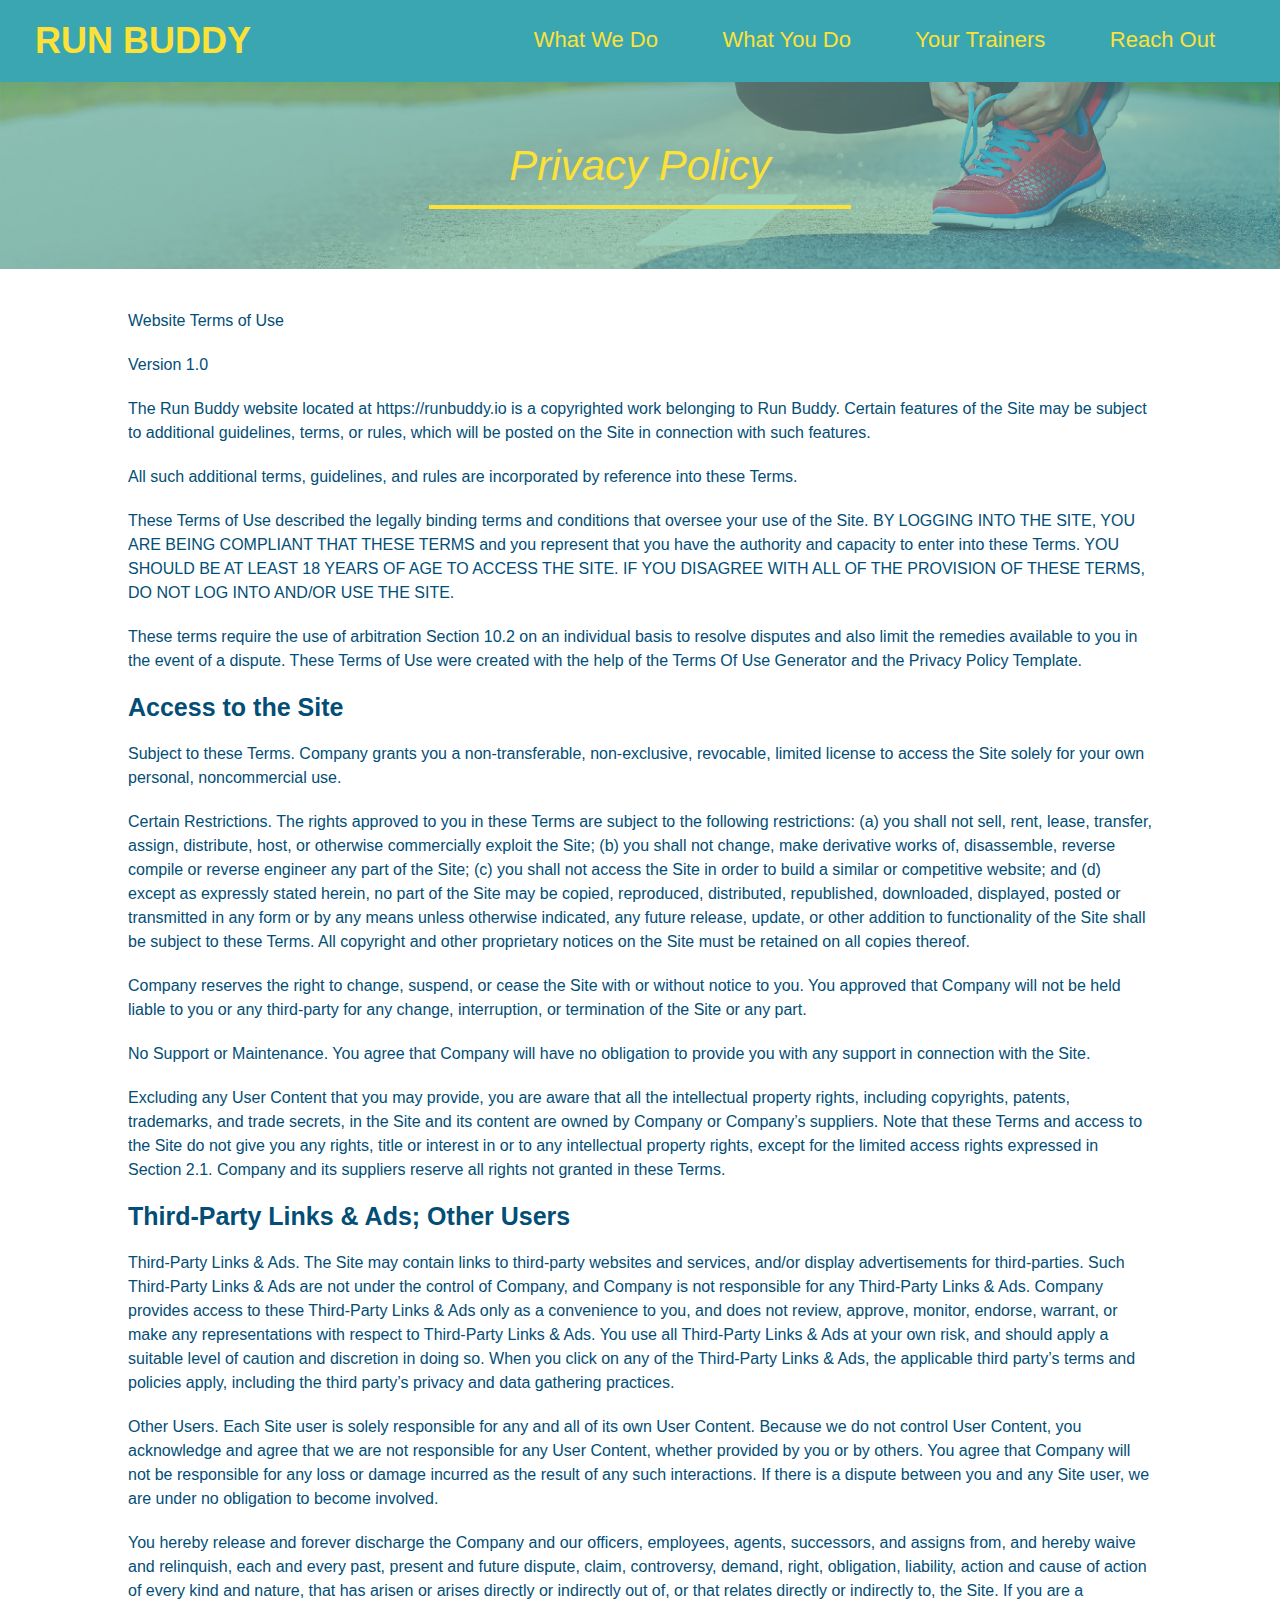
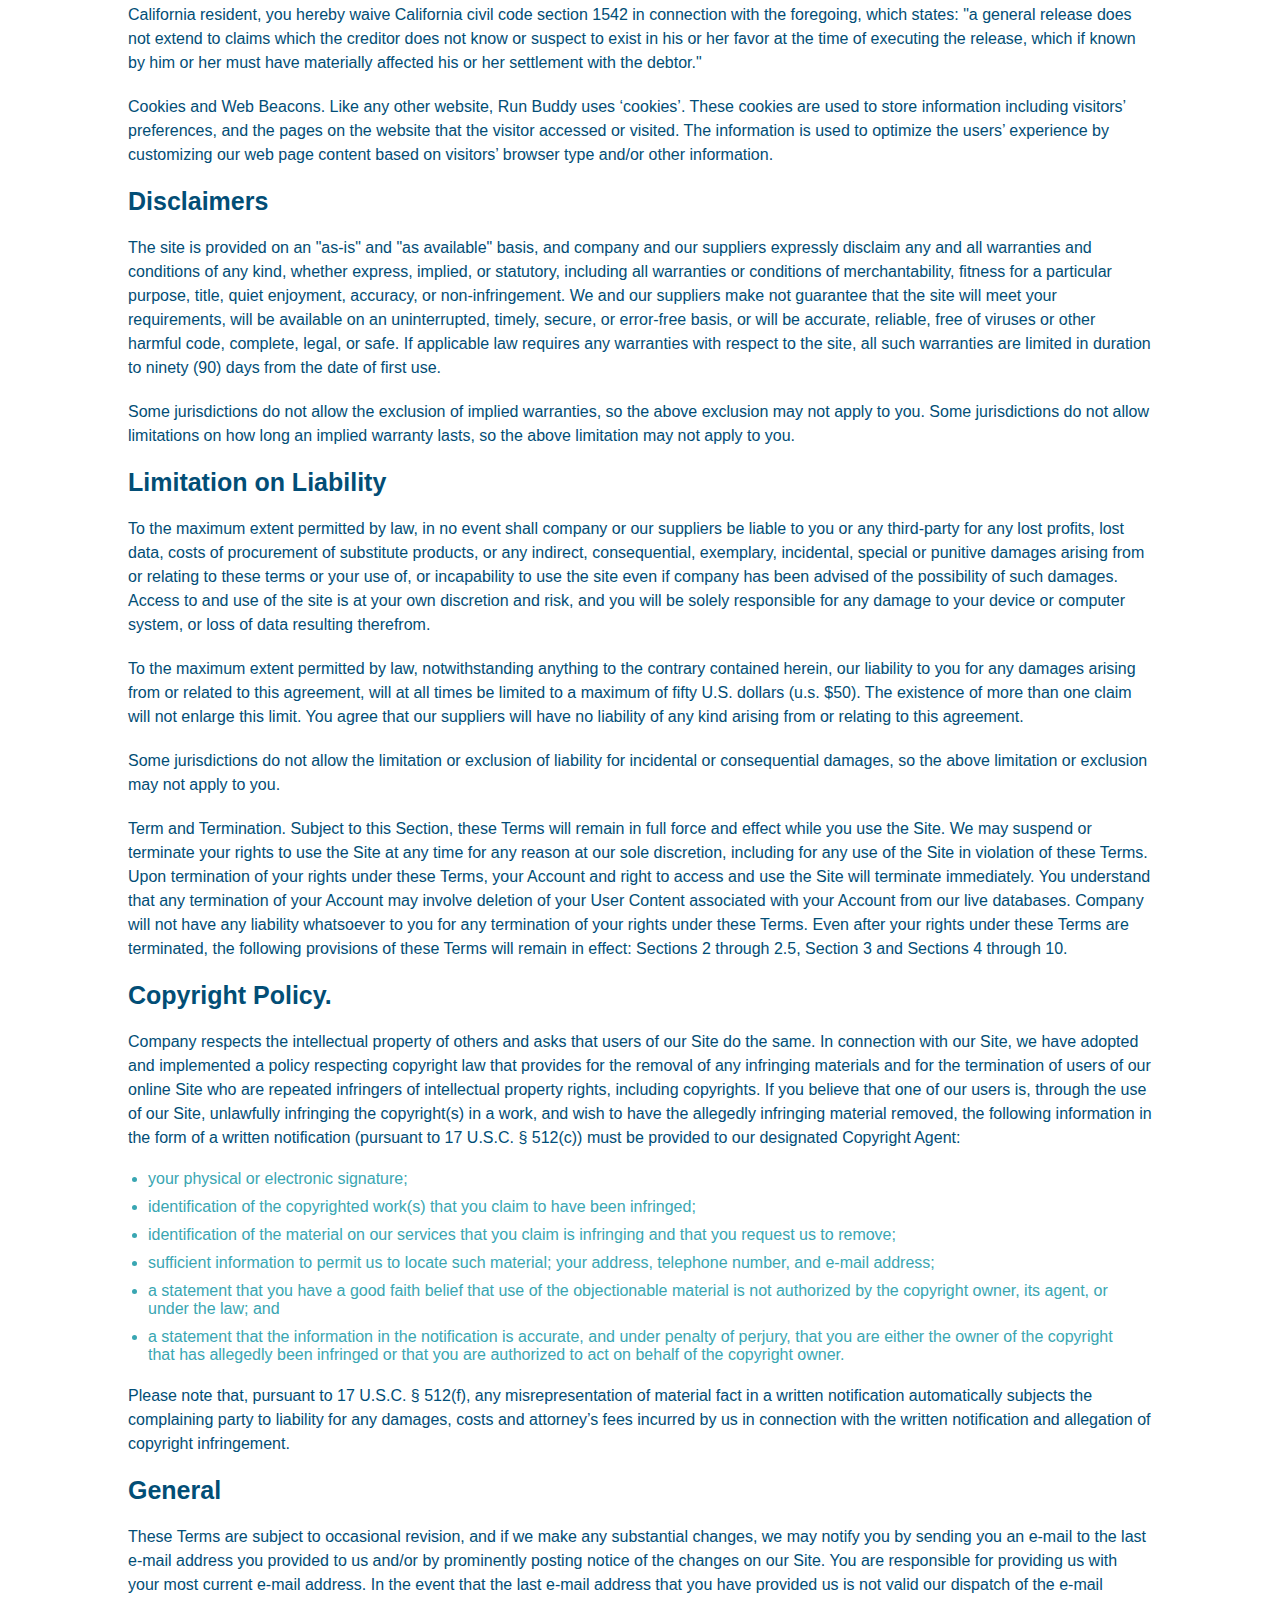
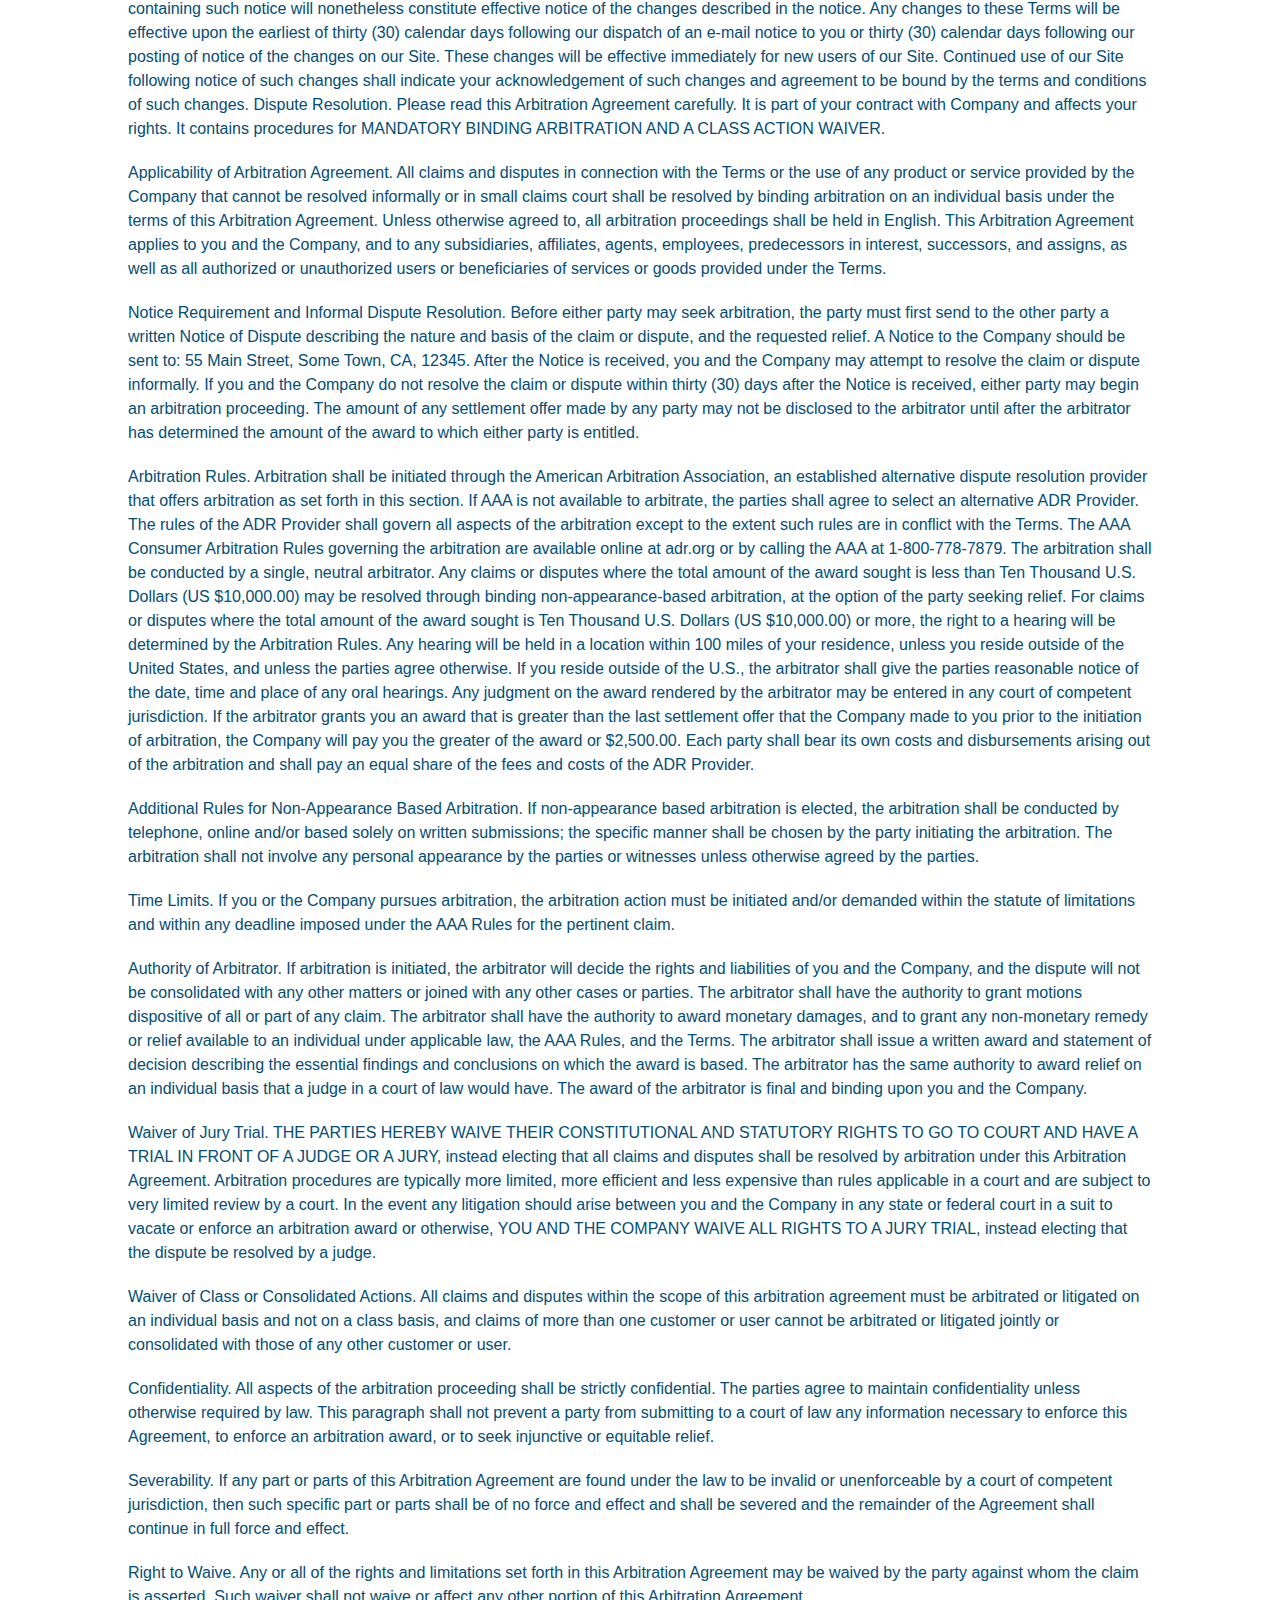
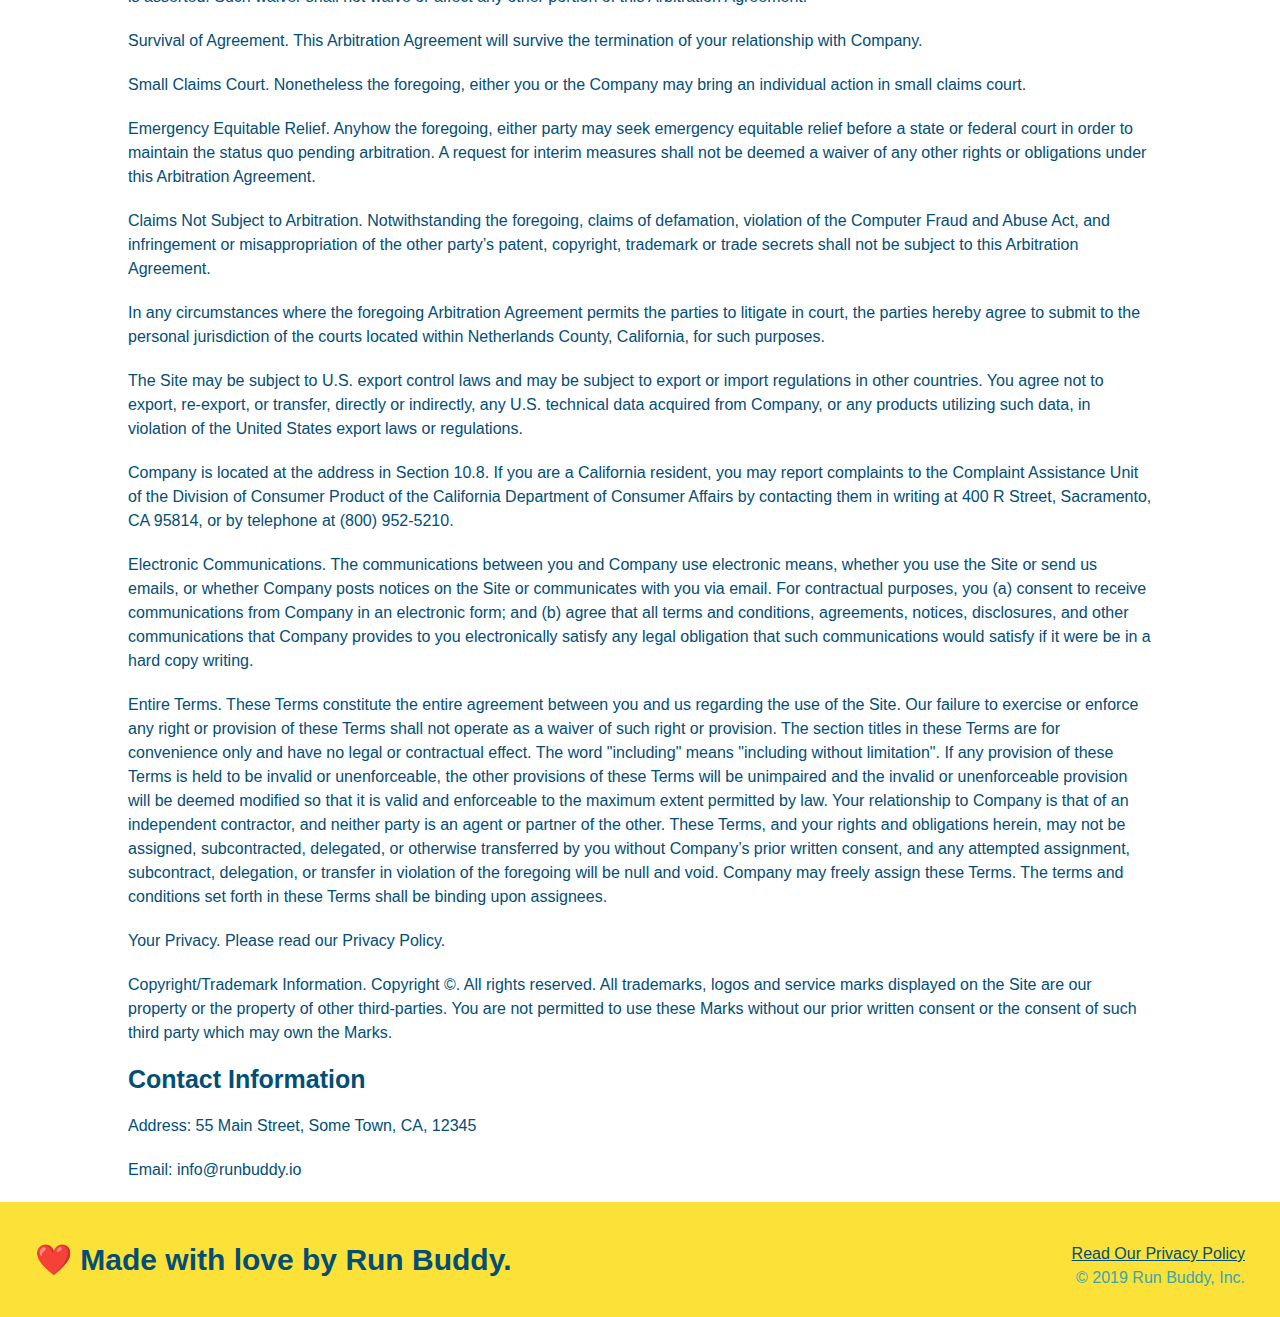
==== commit 3eed611a: "add flexbox to header" ====
--- a/privacy-policy.html
+++ b/privacy-policy.html
@@ -1,481 +1,473 @@
 <!DOCTYPE html>
 <html lang="en">
-
-<head>
-  <meta charset="UTF-8" />
-  <title>Privacy Policy - Run Buddy</title>
-  <link rel="stylesheet" href="./assets/css/style.css" />
-  <link rel="stylesheet" href="./assets/css/secondary-styles.css" />
-
-</head>
-
-<body>
-  <header>
-    <h1>
-      <a href="/">
-        RUN BUDDY
-      </a>
-    </h1>
-    <nav>
-      <!-- Unordered list element -->
+  <head>
+    <meta charset="UTF-8" />
+    <link rel="stylesheet" href="./assets/css/style.css" />
+    <link rel="stylesheet" href="./assets/css/secondary-styles.css" />
+    <title>Run Buddy - Privacy Policy</title>
+  </head>
+  <body>
+    <header>
+      <h1>
+        <a href="./index.html">RUN BUDDY</a>
+      </h1>
+      <nav>
+        <ul>
+          <li>
+            <a href="./index.html#what-we-do">What We Do</a>
+          </li>
+          <li>
+            <a href="./index.html#what-you-do">What You Do</a>
+          </li>
+          <li>
+            <a href="./index.html#your-trainers">Your Trainers</a>
+          </li>
+          <li>
+            <a href="./index.html#reach-out">Reach Out</a>
+          </li>
+        </ul>
+      </nav>
+    </header>
+    <!-- end navigation -->
+
+    <!-- hero/jumbotron -->
+    <section class="hero">
+      <h2 class="page-title">
+        Privacy Policy
+      </h2>
+    </section>
+
+    <!-- body copy -->
+    <article class="secondary-content">
+      <p>
+        Website Terms of Use
+      </p>
+
+      <p>
+        Version 1.0
+      </p>
+
+      <p>
+        The Run Buddy website located at https://runbuddy.io is a copyrighted work belonging to Run Buddy. Certain
+        features of the Site may be subject to additional guidelines, terms, or rules, which will be posted on the Site
+        in connection with such features.
+      </p>
+
+      <p>
+        All such additional terms, guidelines, and rules are incorporated by reference into these Terms.
+      </p>
+
+      <p>
+        These Terms of Use described the legally binding terms and conditions that oversee your use of the Site. BY
+        LOGGING INTO THE SITE, YOU ARE BEING COMPLIANT THAT THESE TERMS and you represent that you have the authority
+        and capacity to enter into these Terms. YOU SHOULD BE AT LEAST 18 YEARS OF AGE TO ACCESS THE SITE. IF YOU
+        DISAGREE WITH ALL OF THE PROVISION OF THESE TERMS, DO NOT LOG INTO AND/OR USE THE SITE.
+      </p>
+
+      <p>
+        These terms require the use of arbitration Section 10.2 on an individual basis to resolve disputes and also
+        limit the remedies available to you in the event of a dispute. These Terms of Use were created with the help of
+        the Terms Of Use Generator and the Privacy Policy Template.
+      </p>
+
+      <h3>
+        Access to the Site
+      </h3>
+
+      <p>
+        Subject to these Terms. Company grants you a non-transferable, non-exclusive, revocable, limited license to
+        access the Site solely for your own personal, noncommercial use.
+      </p>
+
+      <p>
+        Certain Restrictions. The rights approved to you in these Terms are subject to the following restrictions: (a)
+        you shall not sell, rent, lease, transfer, assign, distribute, host, or otherwise commercially exploit the Site;
+        (b) you shall not change, make derivative works of, disassemble, reverse compile or reverse engineer any part of
+        the Site; (c) you shall not access the Site in order to build a similar or competitive website; and (d) except
+        as expressly stated herein, no part of the Site may be copied, reproduced, distributed, republished, downloaded,
+        displayed, posted or transmitted in any form or by any means unless otherwise indicated, any future release,
+        update, or other addition to functionality of the Site shall be subject to these Terms. All copyright and other
+        proprietary notices on the Site must be retained on all copies thereof.
+      </p>
+
+      <p>
+        Company reserves the right to change, suspend, or cease the Site with or without notice to you. You approved
+        that Company will not be held liable to you or any third-party for any change, interruption, or termination of
+        the Site or any part.
+      </p>
+
+      <p>
+        No Support or Maintenance. You agree that Company will have no obligation to provide you with any support in
+        connection with the Site.
+      </p>
+
+      <p>
+        Excluding any User Content that you may provide, you are aware that all the intellectual property rights,
+        including copyrights, patents, trademarks, and trade secrets, in the Site and its content are owned by Company
+        or Company’s suppliers. Note that these Terms and access to the Site do not give you any rights, title or
+        interest in or to any intellectual property rights, except for the limited access rights expressed in Section
+        2.1. Company and its suppliers reserve all rights not granted in these Terms.
+      </p>
+
+      <h3>
+        Third-Party Links & Ads; Other Users
+      </h3>
+
+      <p>
+        Third-Party Links & Ads. The Site may contain links to third-party websites and services, and/or display
+        advertisements for third-parties. Such Third-Party Links & Ads are not under the control of Company, and Company
+        is not responsible for any Third-Party Links & Ads. Company provides access to these Third-Party Links & Ads
+        only as a convenience to you, and does not review, approve, monitor, endorse, warrant, or make any
+        representations with respect to Third-Party Links & Ads. You use all Third-Party Links & Ads at your own risk,
+        and should apply a suitable level of caution and discretion in doing so. When you click on any of the
+        Third-Party Links & Ads, the applicable third party’s terms and policies apply, including the third party’s
+        privacy and data gathering practices.
+      </p>
+
+      <p>
+        Other Users. Each Site user is solely responsible for any and all of its own User Content. Because we do not
+        control User Content, you acknowledge and agree that we are not responsible for any User Content, whether
+        provided by you or by others. You agree that Company will not be responsible for any loss or damage incurred as
+        the result of any such interactions. If there is a dispute between you and any Site user, we are under no
+        obligation to become involved.
+      </p>
+
+      <p>
+        You hereby release and forever discharge the Company and our officers, employees, agents, successors, and
+        assigns from, and hereby waive and relinquish, each and every past, present and future dispute, claim,
+        controversy, demand, right, obligation, liability, action and cause of action of every kind and nature, that has
+        arisen or arises directly or indirectly out of, or that relates directly or indirectly to, the Site. If you are
+        a California resident, you hereby waive California civil code section 1542 in connection with the foregoing,
+        which states: "a general release does not extend to claims which the creditor does not know or suspect to exist
+        in his or her favor at the time of executing the release, which if known by him or her must have materially
+        affected his or her settlement with the debtor."
+      </p>
+
+      <p>
+        Cookies and Web Beacons. Like any other website, Run Buddy uses ‘cookies’. These cookies are used to store
+        information including visitors’ preferences, and the pages on the website that the visitor accessed or visited.
+        The information is used to optimize the users’ experience by customizing our web page content based on visitors’
+        browser type and/or other information.
+      </p>
+
+      <h3>
+        Disclaimers
+      </h3>
+
+      <p>
+        The site is provided on an "as-is" and "as available" basis, and company and our suppliers expressly disclaim
+        any and all warranties and conditions of any kind, whether express, implied, or statutory, including all
+        warranties or conditions of merchantability, fitness for a particular purpose, title, quiet enjoyment, accuracy,
+        or non-infringement. We and our suppliers make not guarantee that the site will meet your requirements, will be
+        available on an uninterrupted, timely, secure, or error-free basis, or will be accurate, reliable, free of
+        viruses or other harmful code, complete, legal, or safe. If applicable law requires any warranties with respect
+        to the site, all such warranties are limited in duration to ninety (90) days from the date of first use.
+      </p>
+
+      <p>
+        Some jurisdictions do not allow the exclusion of implied warranties, so the above exclusion may not apply to
+        you. Some jurisdictions do not allow limitations on how long an implied warranty lasts, so the above limitation
+        may not apply to you.
+      </p>
+
+      <h3>
+        Limitation on Liability
+      </h3>
+
+      <p>
+        To the maximum extent permitted by law, in no event shall company or our suppliers be liable to you or any
+        third-party for any lost profits, lost data, costs of procurement of substitute products, or any indirect,
+        consequential, exemplary, incidental, special or punitive damages arising from or relating to these terms or
+        your use of, or incapability to use the site even if company has been advised of the possibility of such
+        damages. Access to and use of the site is at your own discretion and risk, and you will be solely responsible
+        for any damage to your device or computer system, or loss of data resulting therefrom.
+      </p>
+
+      <p>
+        To the maximum extent permitted by law, notwithstanding anything to the contrary contained herein, our liability
+        to you for any damages arising from or related to this agreement, will at all times be limited to a maximum of
+        fifty U.S. dollars (u.s. $50). The existence of more than one claim will not enlarge this limit. You agree that
+        our suppliers will have no liability of any kind arising from or relating to this agreement.
+      </p>
+
+      <p>
+        Some jurisdictions do not allow the limitation or exclusion of liability for incidental or consequential
+        damages, so the above limitation or exclusion may not apply to you.
+      </p>
+
+      <p>
+        Term and Termination. Subject to this Section, these Terms will remain in full force and effect while you use
+        the Site. We may suspend or terminate your rights to use the Site at any time for any reason at our sole
+        discretion, including for any use of the Site in violation of these Terms. Upon termination of your rights under
+        these Terms, your Account and right to access and use the Site will terminate immediately. You understand that
+        any termination of your Account may involve deletion of your User Content associated with your Account from our
+        live databases. Company will not have any liability whatsoever to you for any termination of your rights under
+        these Terms. Even after your rights under these Terms are terminated, the following provisions of these Terms
+        will remain in effect: Sections 2 through 2.5, Section 3 and Sections 4 through 10.
+      </p>
+
+      <h3>
+        Copyright Policy.
+      </h3>
+
+      <p>
+        Company respects the intellectual property of others and asks that users of our Site do the same. In connection
+        with our Site, we have adopted and implemented a policy respecting copyright law that provides for the removal
+        of any infringing materials and for the termination of users of our online Site who are repeated infringers of
+        intellectual property rights, including copyrights. If you believe that one of our users is, through the use of
+        our Site, unlawfully infringing the copyright(s) in a work, and wish to have the allegedly infringing material
+        removed, the following information in the form of a written notification (pursuant to 17 U.S.C. § 512(c)) must
+        be provided to our designated Copyright Agent:
+      </p>
+
       <ul>
-        <!-- List item element-->
-        <li>
-          <!-- Anchor element -->
-          <a href="./index.html#what-we-do">What We Do</a>
-        </li>
-        <li>
-          <a href="./index.html#what-you-do">What You Do</a>
-        </li>
-        <li>
-          <a href="./index.html#your-trainers">Your Trainers</a>
-        </li>
-        <li>
-          <a href="./index.html#reach-out">Reach Out</a>
+        <li>
+          your physical or electronic signature;
+        </li>
+        <li>
+          identification of the copyrighted work(s) that you claim to have been infringed;
+        </li>
+        <li>
+          identification of the material on our services that you claim is infringing and that you request us to remove;
+        </li>
+        <li>
+          sufficient information to permit us to locate such material; your address, telephone number, and e-mail
+          address;
+        </li>
+        <li>
+          a statement that you have a good faith belief that use of the objectionable material is not authorized by the
+          copyright owner, its agent, or under the law; and
+        </li>
+        <li>
+          a statement that the information in the notification is accurate, and under penalty of perjury, that you are
+          either the owner of the copyright that has allegedly been infringed or that you are authorized to act on
+          behalf of the copyright owner.
         </li>
       </ul>
-    </nav>
-  </header>
-
-  <section class="hero">
-    <h2 class="page-title">
-      Privacy Policy
-    </h2>
-  </section>
-
-  <article class="secondary-content">
-
-    <p>
-      Website Terms of Use
-    </p>
-
-    <p>
-      Version 1.0
-    </p>
-
-    <p>
-      The Run Buddy website located at https://runbuddy.io is a copyrighted work belonging to Run Buddy. Certain
-      features of the Site may be subject to additional guidelines, terms, or rules, which will be posted on the Site
-      in connection with such features.
-    </p>
-
-    <p>
-      All such additional terms, guidelines, and rules are incorporated by reference into these Terms.
-    </p>
-
-    <p>
-      These Terms of Use described the legally binding terms and conditions that oversee your use of the Site. BY
-      LOGGING INTO THE SITE, YOU ARE BEING COMPLIANT THAT THESE TERMS and you represent that you have the authority
-      and capacity to enter into these Terms. YOU SHOULD BE AT LEAST 18 YEARS OF AGE TO ACCESS THE SITE. IF YOU
-      DISAGREE WITH ALL OF THE PROVISION OF THESE TERMS, DO NOT LOG INTO AND/OR USE THE SITE.
-    </p>
-
-    <p>
-      These terms require the use of arbitration Section 10.2 on an individual basis to resolve disputes and also
-      limit the remedies available to you in the event of a dispute. These Terms of Use were created with the help of
-      the Terms Of Use Generator and the Privacy Policy Template.
-    </p>
-
-    <h3>
-      Access to the Site
-    </h3>
-
-    <p>
-      Subject to these Terms. Company grants you a non-transferable, non-exclusive, revocable, limited license to
-      access the Site solely for your own personal, noncommercial use.
-    </p>
-
-    <p>
-      Certain Restrictions. The rights approved to you in these Terms are subject to the following restrictions: (a)
-      you shall not sell, rent, lease, transfer, assign, distribute, host, or otherwise commercially exploit the Site;
-      (b) you shall not change, make derivative works of, disassemble, reverse compile or reverse engineer any part of
-      the Site; (c) you shall not access the Site in order to build a similar or competitive website; and (d) except
-      as expressly stated herein, no part of the Site may be copied, reproduced, distributed, republished, downloaded,
-      displayed, posted or transmitted in any form or by any means unless otherwise indicated, any future release,
-      update, or other addition to functionality of the Site shall be subject to these Terms. All copyright and other
-      proprietary notices on the Site must be retained on all copies thereof.
-    </p>
-
-    <p>
-      Company reserves the right to change, suspend, or cease the Site with or without notice to you. You approved
-      that Company will not be held liable to you or any third-party for any change, interruption, or termination of
-      the Site or any part.
-    </p>
-
-    <p>
-      No Support or Maintenance. You agree that Company will have no obligation to provide you with any support in
-      connection with the Site.
-    </p>
-
-    <p>
-      Excluding any User Content that you may provide, you are aware that all the intellectual property rights,
-      including copyrights, patents, trademarks, and trade secrets, in the Site and its content are owned by Company
-      or Companyâ€™s suppliers. Note that these Terms and access to the Site do not give you any rights, title or
-      interest in or to any intellectual property rights, except for the limited access rights expressed in Section
-      2.1. Company and its suppliers reserve all rights not granted in these Terms.
-    </p>
-
-    <h3>
-      Third-Party Links & Ads; Other Users
-    </h3>
-
-    <p>
-      Third-Party Links & Ads. The Site may contain links to third-party websites and services, and/or display
-      advertisements for third-parties. Such Third-Party Links & Ads are not under the control of Company, and Company
-      is not responsible for any Third-Party Links & Ads. Company provides access to these Third-Party Links & Ads
-      only as a convenience to you, and does not review, approve, monitor, endorse, warrant, or make any
-      representations with respect to Third-Party Links & Ads. You use all Third-Party Links & Ads at your own risk,
-      and should apply a suitable level of caution and discretion in doing so. When you click on any of the
-      Third-Party Links & Ads, the applicable third partyâ€™s terms and policies apply, including the third partyâ€™s
-      privacy and data gathering practices.
-    </p>
-
-    <p>
-      Other Users. Each Site user is solely responsible for any and all of its own User Content. Because we do not
-      control User Content, you acknowledge and agree that we are not responsible for any User Content, whether
-      provided by you or by others. You agree that Company will not be responsible for any loss or damage incurred as
-      the result of any such interactions. If there is a dispute between you and any Site user, we are under no
-      obligation to become involved.
-    </p>
-
-    <p>
-      You hereby release and forever discharge the Company and our officers, employees, agents, successors, and
-      assigns from, and hereby waive and relinquish, each and every past, present and future dispute, claim,
-      controversy, demand, right, obligation, liability, action and cause of action of every kind and nature, that has
-      arisen or arises directly or indirectly out of, or that relates directly or indirectly to, the Site. If you are
-      a California resident, you hereby waive California civil code section 1542 in connection with the foregoing,
-      which states: "a general release does not extend to claims which the creditor does not know or suspect to exist
-      in his or her favor at the time of executing the release, which if known by him or her must have materially
-      affected his or her settlement with the debtor."
-    </p>
-
-    <p>
-      Cookies and Web Beacons. Like any other website, Run Buddy uses â€˜cookiesâ€™. These cookies are used to store
-      information including visitorsâ€™ preferences, and the pages on the website that the visitor accessed or visited.
-      The information is used to optimize the usersâ€™ experience by customizing our web page content based on
-      visitorsâ€™
-      browser type and/or other information.
-    </p>
-
-    <h3>
-      Disclaimers
-    </h3>
-
-    <p>
-      The site is provided on an "as-is" and "as available" basis, and company and our suppliers expressly disclaim
-      any and all warranties and conditions of any kind, whether express, implied, or statutory, including all
-      warranties or conditions of merchantability, fitness for a particular purpose, title, quiet enjoyment, accuracy,
-      or non-infringement. We and our suppliers make not guarantee that the site will meet your requirements, will be
-      available on an uninterrupted, timely, secure, or error-free basis, or will be accurate, reliable, free of
-      viruses or other harmful code, complete, legal, or safe. If applicable law requires any warranties with respect
-      to the site, all such warranties are limited in duration to ninety (90) days from the date of first use.
-    </p>
-
-    <p>
-      Some jurisdictions do not allow the exclusion of implied warranties, so the above exclusion may not apply to
-      you. Some jurisdictions do not allow limitations on how long an implied warranty lasts, so the above limitation
-      may not apply to you.
-    </p>
-
-    <h3>
-      Limitation on Liability
-    </h3>
-
-    <p>
-      To the maximum extent permitted by law, in no event shall company or our suppliers be liable to you or any
-      third-party for any lost profits, lost data, costs of procurement of substitute products, or any indirect,
-      consequential, exemplary, incidental, special or punitive damages arising from or relating to these terms or
-      your use of, or incapability to use the site even if company has been advised of the possibility of such
-      damages. Access to and use of the site is at your own discretion and risk, and you will be solely responsible
-      for any damage to your device or computer system, or loss of data resulting therefrom.
-    </p>
-
-    <p>
-      To the maximum extent permitted by law, notwithstanding anything to the contrary contained herein, our liability
-      to you for any damages arising from or related to this agreement, will at all times be limited to a maximum of
-      fifty U.S. dollars (u.s. $50). The existence of more than one claim will not enlarge this limit. You agree that
-      our suppliers will have no liability of any kind arising from or relating to this agreement.
-    </p>
-
-    <p>
-      Some jurisdictions do not allow the limitation or exclusion of liability for incidental or consequential
-      damages, so the above limitation or exclusion may not apply to you.
-    </p>
-
-    <p>
-      Term and Termination. Subject to this Section, these Terms will remain in full force and effect while you use
-      the Site. We may suspend or terminate your rights to use the Site at any time for any reason at our sole
-      discretion, including for any use of the Site in violation of these Terms. Upon termination of your rights under
-      these Terms, your Account and right to access and use the Site will terminate immediately. You understand that
-      any termination of your Account may involve deletion of your User Content associated with your Account from our
-      live databases. Company will not have any liability whatsoever to you for any termination of your rights under
-      these Terms. Even after your rights under these Terms are terminated, the following provisions of these Terms
-      will remain in effect: Sections 2 through 2.5, Section 3 and Sections 4 through 10.
-    </p>
-
-    <h3>
-      Copyright Policy.
-    </h3>
-
-    <p>
-      Company respects the intellectual property of others and asks that users of our Site do the same. In connection
-      with our Site, we have adopted and implemented a policy respecting copyright law that provides for the removal
-      of any infringing materials and for the termination of users of our online Site who are repeated infringers of
-      intellectual property rights, including copyrights. If you believe that one of our users is, through the use of
-      our Site, unlawfully infringing the copyright(s) in a work, and wish to have the allegedly infringing material
-      removed, the following information in the form of a written notification (pursuant to 17 U.S.C. Â§ 512(c)) must
-      be provided to our designated Copyright Agent:
-    </p>
-
-    <ul>
-      <li>
-        your physical or electronic signature;
-      </li>
-      <li>
-        identification of the copyrighted work(s) that you claim to have been infringed;
-      </li>
-      <li>
-        identification of the material on our services that you claim is infringing and that you request us to remove;
-      </li>
-      <li>
-        sufficient information to permit us to locate such material; your address, telephone number, and e-mail
-        address;
-      </li>
-      <li>
-        a statement that you have a good faith belief that use of the objectionable material is not authorized by the
-        copyright owner, its agent, or under the law; and
-      </li>
-      <li>
-        a statement that the information in the notification is accurate, and under penalty of perjury, that you are
-        either the owner of the copyright that has allegedly been infringed or that you are authorized to act on
-        behalf of the copyright owner.
-      </li>
-    </ul>
-
-    <p>
-      Please note that, pursuant to 17 U.S.C. Â§ 512(f), any misrepresentation of material fact in a written
-      notification automatically subjects the complaining party to liability for any damages, costs and attorneyâ€™s
-      fees incurred by us in connection with the written notification and allegation of copyright infringement.
-    </p>
-
-    <h3>
-      General
-    </h3>
-
-    <p>
-      These Terms are subject to occasional revision, and if we make any substantial changes, we may notify you by
-      sending you an e-mail to the last e-mail address you provided to us and/or by prominently posting notice of the
-      changes on our Site. You are responsible for providing us with your most current e-mail address. In the event
-      that the last e-mail address that you have provided us is not valid our dispatch of the e-mail containing such
-      notice will nonetheless constitute effective notice of the changes described in the notice. Any changes to these
-      Terms will be effective upon the earliest of thirty (30) calendar days following our dispatch of an e-mail
-      notice to you or thirty (30) calendar days following our posting of notice of the changes on our Site. These
-      changes will be effective immediately for new users of our Site. Continued use of our Site following notice of
-      such changes shall indicate your acknowledgement of such changes and agreement to be bound by the terms and
-      conditions of such changes. Dispute Resolution. Please read this Arbitration Agreement carefully. It is part of
-      your contract with Company and affects your rights. It contains procedures for MANDATORY BINDING ARBITRATION AND
-      A CLASS ACTION WAIVER.
-    </p>
-
-    <p>
-      Applicability of Arbitration Agreement. All claims and disputes in connection with the Terms or the use of any
-      product or service provided by the Company that cannot be resolved informally or in small claims court shall be
-      resolved by binding arbitration on an individual basis under the terms of this Arbitration Agreement. Unless
-      otherwise agreed to, all arbitration proceedings shall be held in English. This Arbitration Agreement applies to
-      you and the Company, and to any subsidiaries, affiliates, agents, employees, predecessors in interest,
-      successors, and assigns, as well as all authorized or unauthorized users or beneficiaries of services or goods
-      provided under the Terms.
-    </p>
-
-    <p>
-      Notice Requirement and Informal Dispute Resolution. Before either party may seek arbitration, the party must
-      first send to the other party a written Notice of Dispute describing the nature and basis of the claim or
-      dispute, and the requested relief. A Notice to the Company should be sent to: 55 Main Street, Some Town, CA,
-      12345. After the Notice is received, you and the Company may attempt to resolve the claim or dispute informally.
-      If you and the Company do not resolve the claim or dispute within thirty (30) days after the Notice is received,
-      either party may begin an arbitration proceeding. The amount of any settlement offer made by any party may not
-      be disclosed to the arbitrator until after the arbitrator has determined the amount of the award to which either
-      party is entitled.
-    </p>
-
-    <p>
-      Arbitration Rules. Arbitration shall be initiated through the American Arbitration Association, an established
-      alternative dispute resolution provider that offers arbitration as set forth in this section. If AAA is not
-      available to arbitrate, the parties shall agree to select an alternative ADR Provider. The rules of the ADR
-      Provider shall govern all aspects of the arbitration except to the extent such rules are in conflict with the
-      Terms. The AAA Consumer Arbitration Rules governing the arbitration are available online at adr.org or by
-      calling the AAA at 1-800-778-7879. The arbitration shall be conducted by a single, neutral arbitrator. Any
-      claims or disputes where the total amount of the award sought is less than Ten Thousand U.S. Dollars (US
-      $10,000.00) may be resolved through binding non-appearance-based arbitration, at the option of the party seeking
-      relief. For claims or disputes where the total amount of the award sought is Ten Thousand U.S. Dollars (US
-      $10,000.00) or more, the right to a hearing will be determined by the Arbitration Rules. Any hearing will be
-      held in a location within 100 miles of your residence, unless you reside outside of the United States, and
-      unless the parties agree otherwise. If you reside outside of the U.S., the arbitrator shall give the parties
-      reasonable notice of the date, time and place of any oral hearings. Any judgment on the award rendered by the
-      arbitrator may be entered in any court of competent jurisdiction. If the arbitrator grants you an award that is
-      greater than the last settlement offer that the Company made to you prior to the initiation of arbitration, the
-      Company will pay you the greater of the award or $2,500.00. Each party shall bear its own costs and
-      disbursements arising out of the arbitration and shall pay an equal share of the fees and costs of the ADR
-      Provider.
-    </p>
-
-    <p>
-      Additional Rules for Non-Appearance Based Arbitration. If non-appearance based arbitration is elected, the
-      arbitration shall be conducted by telephone, online and/or based solely on written submissions; the specific
-      manner shall be chosen by the party initiating the arbitration. The arbitration shall not involve any personal
-      appearance by the parties or witnesses unless otherwise agreed by the parties.
-    </p>
-
-    <p>
-      Time Limits. If you or the Company pursues arbitration, the arbitration action must be initiated and/or demanded
-      within the statute of limitations and within any deadline imposed under the AAA Rules for the pertinent claim.
-    </p>
-
-    <p>
-      Authority of Arbitrator. If arbitration is initiated, the arbitrator will decide the rights and liabilities of
-      you and the Company, and the dispute will not be consolidated with any other matters or joined with any other
-      cases or parties. The arbitrator shall have the authority to grant motions dispositive of all or part of any
-      claim. The arbitrator shall have the authority to award monetary damages, and to grant any non-monetary remedy
-      or relief available to an individual under applicable law, the AAA Rules, and the Terms. The arbitrator shall
-      issue a written award and statement of decision describing the essential findings and conclusions on which the
-      award is based. The arbitrator has the same authority to award relief on an individual basis that a judge in a
-      court of law would have. The award of the arbitrator is final and binding upon you and the Company.
-    </p>
-
-    <p>
-      Waiver of Jury Trial. THE PARTIES HEREBY WAIVE THEIR CONSTITUTIONAL AND STATUTORY RIGHTS TO GO TO COURT AND HAVE
-      A TRIAL IN FRONT OF A JUDGE OR A JURY, instead electing that all claims and disputes shall be resolved by
-      arbitration under this Arbitration Agreement. Arbitration procedures are typically more limited, more efficient
-      and less expensive than rules applicable in a court and are subject to very limited review by a court. In the
-      event any litigation should arise between you and the Company in any state or federal court in a suit to vacate
-      or enforce an arbitration award or otherwise, YOU AND THE COMPANY WAIVE ALL RIGHTS TO A JURY TRIAL, instead
-      electing that the dispute be resolved by a judge.
-    </p>
-
-    <p>
-      Waiver of Class or Consolidated Actions. All claims and disputes within the scope of this arbitration agreement
-      must be arbitrated or litigated on an individual basis and not on a class basis, and claims of more than one
-      customer or user cannot be arbitrated or litigated jointly or consolidated with those of any other customer or
-      user.
-    </p>
-
-    <p>
-      Confidentiality. All aspects of the arbitration proceeding shall be strictly confidential. The parties agree to
-      maintain confidentiality unless otherwise required by law. This paragraph shall not prevent a party from
-      submitting to a court of law any information necessary to enforce this Agreement, to enforce an arbitration
-      award, or to seek injunctive or equitable relief.
-    </p>
-
-    <p>
-      Severability. If any part or parts of this Arbitration Agreement are found under the law to be invalid or
-      unenforceable by a court of competent jurisdiction, then such specific part or parts shall be of no force and
-      effect and shall be severed and the remainder of the Agreement shall continue in full force and effect.
-    </p>
-
-    <p>
-      Right to Waive. Any or all of the rights and limitations set forth in this Arbitration Agreement may be waived
-      by the party against whom the claim is asserted. Such waiver shall not waive or affect any other portion of this
-      Arbitration Agreement.
-    </p>
-
-    <p>
-      Survival of Agreement. This Arbitration Agreement will survive the termination of your relationship with
-      Company.
-    </p>
-
-    <p>
-      Small Claims Court. Nonetheless the foregoing, either you or the Company may bring an individual action in small
-      claims court.
-    </p>
-
-    <p>
-      Emergency Equitable Relief. Anyhow the foregoing, either party may seek emergency equitable relief before a
-      state or federal court in order to maintain the status quo pending arbitration. A request for interim measures
-      shall not be deemed a waiver of any other rights or obligations under this Arbitration Agreement.
-    </p>
-
-    <p>
-      Claims Not Subject to Arbitration. Notwithstanding the foregoing, claims of defamation, violation of the
-      Computer Fraud and Abuse Act, and infringement or misappropriation of the other partyâ€™s patent, copyright,
-      trademark or trade secrets shall not be subject to this Arbitration Agreement.
-    </p>
-
-    <p>
-      In any circumstances where the foregoing Arbitration Agreement permits the parties to litigate in court, the
-      parties hereby agree to submit to the personal jurisdiction of the courts located within Netherlands County,
-      California, for such purposes.
-    </p>
-
-    <p>
-      The Site may be subject to U.S. export control laws and may be subject to export or import regulations in other
-      countries. You agree not to export, re-export, or transfer, directly or indirectly, any U.S. technical data
-      acquired from Company, or any products utilizing such data, in violation of the United States export laws or
-      regulations.
-    </p>
-
-    <p>
-      Company is located at the address in Section 10.8. If you are a California resident, you may report complaints
-      to the Complaint Assistance Unit of the Division of Consumer Product of the California Department of Consumer
-      Affairs by contacting them in writing at 400 R Street, Sacramento, CA 95814, or by telephone at (800) 952-5210.
-    </p>
-
-    <p>
-      Electronic Communications. The communications between you and Company use electronic means, whether you use the
-      Site or send us emails, or whether Company posts notices on the Site or communicates with you via email. For
-      contractual purposes, you (a) consent to receive communications from Company in an electronic form; and (b)
-      agree that all terms and conditions, agreements, notices, disclosures, and other communications that Company
-      provides to you electronically satisfy any legal obligation that such communications would satisfy if it were be
-      in a hard copy writing.
-    </p>
-
-    <p>
-      Entire Terms. These Terms constitute the entire agreement between you and us regarding the use of the Site. Our
-      failure to exercise or enforce any right or provision of these Terms shall not operate as a waiver of such right
-      or provision. The section titles in these Terms are for convenience only and have no legal or contractual
-      effect. The word "including" means "including without limitation". If any provision of these Terms is held to be
-      invalid or unenforceable, the other provisions of these Terms will be unimpaired and the invalid or
-      unenforceable provision will be deemed modified so that it is valid and enforceable to the maximum extent
-      permitted by law. Your relationship to Company is that of an independent contractor, and neither party is an
-      agent or partner of the other. These Terms, and your rights and obligations herein, may not be assigned,
-      subcontracted, delegated, or otherwise transferred by you without Companyâ€™s prior written consent, and any
-      attempted assignment, subcontract, delegation, or transfer in violation of the foregoing will be null and void.
-      Company may freely assign these Terms. The terms and conditions set forth in these Terms shall be binding upon
-      assignees.
-    </p>
-
-    <p>
-      Your Privacy. Please read our Privacy Policy.
-    </p>
-
-    <p>
-      Copyright/Trademark Information. Copyright Â©. All rights reserved. All trademarks, logos and service marks
-      displayed on the Site are our property or the property of other third-parties. You are not permitted to use
-      these Marks without our prior written consent or the consent of such third party which may own the Marks.
-    </p>
-
-    <h3>
-      Contact Information
-    </h3>
-
-    <p>
-      Address: 55 Main Street, Some Town, CA, 12345
-    </p>
-
-    <p>
-      Email: info@runbuddy.io
-    </p>
-
-  </article>
-
-
-  <!-- footer -->
-  <footer>
-    <h2>❤️ Made with love by Run Buddy.</h2>
-    <div>
-      <a href="#">Read Our Privacy Policy</a><br />
-      &copy; 2019 Run Buddy, Inc.
-    </div>
-  </footer>
-</body>
-
-</html>+
+      <p>
+        Please note that, pursuant to 17 U.S.C. § 512(f), any misrepresentation of material fact in a written
+        notification automatically subjects the complaining party to liability for any damages, costs and attorney’s
+        fees incurred by us in connection with the written notification and allegation of copyright infringement.
+      </p>
+
+      <h3>
+        General
+      </h3>
+
+      <p>
+        These Terms are subject to occasional revision, and if we make any substantial changes, we may notify you by
+        sending you an e-mail to the last e-mail address you provided to us and/or by prominently posting notice of the
+        changes on our Site. You are responsible for providing us with your most current e-mail address. In the event
+        that the last e-mail address that you have provided us is not valid our dispatch of the e-mail containing such
+        notice will nonetheless constitute effective notice of the changes described in the notice. Any changes to these
+        Terms will be effective upon the earliest of thirty (30) calendar days following our dispatch of an e-mail
+        notice to you or thirty (30) calendar days following our posting of notice of the changes on our Site. These
+        changes will be effective immediately for new users of our Site. Continued use of our Site following notice of
+        such changes shall indicate your acknowledgement of such changes and agreement to be bound by the terms and
+        conditions of such changes. Dispute Resolution. Please read this Arbitration Agreement carefully. It is part of
+        your contract with Company and affects your rights. It contains procedures for MANDATORY BINDING ARBITRATION AND
+        A CLASS ACTION WAIVER.
+      </p>
+
+      <p>
+        Applicability of Arbitration Agreement. All claims and disputes in connection with the Terms or the use of any
+        product or service provided by the Company that cannot be resolved informally or in small claims court shall be
+        resolved by binding arbitration on an individual basis under the terms of this Arbitration Agreement. Unless
+        otherwise agreed to, all arbitration proceedings shall be held in English. This Arbitration Agreement applies to
+        you and the Company, and to any subsidiaries, affiliates, agents, employees, predecessors in interest,
+        successors, and assigns, as well as all authorized or unauthorized users or beneficiaries of services or goods
+        provided under the Terms.
+      </p>
+
+      <p>
+        Notice Requirement and Informal Dispute Resolution. Before either party may seek arbitration, the party must
+        first send to the other party a written Notice of Dispute describing the nature and basis of the claim or
+        dispute, and the requested relief. A Notice to the Company should be sent to: 55 Main Street, Some Town, CA,
+        12345. After the Notice is received, you and the Company may attempt to resolve the claim or dispute informally.
+        If you and the Company do not resolve the claim or dispute within thirty (30) days after the Notice is received,
+        either party may begin an arbitration proceeding. The amount of any settlement offer made by any party may not
+        be disclosed to the arbitrator until after the arbitrator has determined the amount of the award to which either
+        party is entitled.
+      </p>
+
+      <p>
+        Arbitration Rules. Arbitration shall be initiated through the American Arbitration Association, an established
+        alternative dispute resolution provider that offers arbitration as set forth in this section. If AAA is not
+        available to arbitrate, the parties shall agree to select an alternative ADR Provider. The rules of the ADR
+        Provider shall govern all aspects of the arbitration except to the extent such rules are in conflict with the
+        Terms. The AAA Consumer Arbitration Rules governing the arbitration are available online at adr.org or by
+        calling the AAA at 1-800-778-7879. The arbitration shall be conducted by a single, neutral arbitrator. Any
+        claims or disputes where the total amount of the award sought is less than Ten Thousand U.S. Dollars (US
+        $10,000.00) may be resolved through binding non-appearance-based arbitration, at the option of the party seeking
+        relief. For claims or disputes where the total amount of the award sought is Ten Thousand U.S. Dollars (US
+        $10,000.00) or more, the right to a hearing will be determined by the Arbitration Rules. Any hearing will be
+        held in a location within 100 miles of your residence, unless you reside outside of the United States, and
+        unless the parties agree otherwise. If you reside outside of the U.S., the arbitrator shall give the parties
+        reasonable notice of the date, time and place of any oral hearings. Any judgment on the award rendered by the
+        arbitrator may be entered in any court of competent jurisdiction. If the arbitrator grants you an award that is
+        greater than the last settlement offer that the Company made to you prior to the initiation of arbitration, the
+        Company will pay you the greater of the award or $2,500.00. Each party shall bear its own costs and
+        disbursements arising out of the arbitration and shall pay an equal share of the fees and costs of the ADR
+        Provider.
+      </p>
+
+      <p>
+        Additional Rules for Non-Appearance Based Arbitration. If non-appearance based arbitration is elected, the
+        arbitration shall be conducted by telephone, online and/or based solely on written submissions; the specific
+        manner shall be chosen by the party initiating the arbitration. The arbitration shall not involve any personal
+        appearance by the parties or witnesses unless otherwise agreed by the parties.
+      </p>
+
+      <p>
+        Time Limits. If you or the Company pursues arbitration, the arbitration action must be initiated and/or demanded
+        within the statute of limitations and within any deadline imposed under the AAA Rules for the pertinent claim.
+      </p>
+
+      <p>
+        Authority of Arbitrator. If arbitration is initiated, the arbitrator will decide the rights and liabilities of
+        you and the Company, and the dispute will not be consolidated with any other matters or joined with any other
+        cases or parties. The arbitrator shall have the authority to grant motions dispositive of all or part of any
+        claim. The arbitrator shall have the authority to award monetary damages, and to grant any non-monetary remedy
+        or relief available to an individual under applicable law, the AAA Rules, and the Terms. The arbitrator shall
+        issue a written award and statement of decision describing the essential findings and conclusions on which the
+        award is based. The arbitrator has the same authority to award relief on an individual basis that a judge in a
+        court of law would have. The award of the arbitrator is final and binding upon you and the Company.
+      </p>
+
+      <p>
+        Waiver of Jury Trial. THE PARTIES HEREBY WAIVE THEIR CONSTITUTIONAL AND STATUTORY RIGHTS TO GO TO COURT AND HAVE
+        A TRIAL IN FRONT OF A JUDGE OR A JURY, instead electing that all claims and disputes shall be resolved by
+        arbitration under this Arbitration Agreement. Arbitration procedures are typically more limited, more efficient
+        and less expensive than rules applicable in a court and are subject to very limited review by a court. In the
+        event any litigation should arise between you and the Company in any state or federal court in a suit to vacate
+        or enforce an arbitration award or otherwise, YOU AND THE COMPANY WAIVE ALL RIGHTS TO A JURY TRIAL, instead
+        electing that the dispute be resolved by a judge.
+      </p>
+
+      <p>
+        Waiver of Class or Consolidated Actions. All claims and disputes within the scope of this arbitration agreement
+        must be arbitrated or litigated on an individual basis and not on a class basis, and claims of more than one
+        customer or user cannot be arbitrated or litigated jointly or consolidated with those of any other customer or
+        user.
+      </p>
+
+      <p>
+        Confidentiality. All aspects of the arbitration proceeding shall be strictly confidential. The parties agree to
+        maintain confidentiality unless otherwise required by law. This paragraph shall not prevent a party from
+        submitting to a court of law any information necessary to enforce this Agreement, to enforce an arbitration
+        award, or to seek injunctive or equitable relief.
+      </p>
+
+      <p>
+        Severability. If any part or parts of this Arbitration Agreement are found under the law to be invalid or
+        unenforceable by a court of competent jurisdiction, then such specific part or parts shall be of no force and
+        effect and shall be severed and the remainder of the Agreement shall continue in full force and effect.
+      </p>
+
+      <p>
+        Right to Waive. Any or all of the rights and limitations set forth in this Arbitration Agreement may be waived
+        by the party against whom the claim is asserted. Such waiver shall not waive or affect any other portion of this
+        Arbitration Agreement.
+      </p>
+
+      <p>
+        Survival of Agreement. This Arbitration Agreement will survive the termination of your relationship with
+        Company.
+      </p>
+
+      <p>
+        Small Claims Court. Nonetheless the foregoing, either you or the Company may bring an individual action in small
+        claims court.
+      </p>
+
+      <p>
+        Emergency Equitable Relief. Anyhow the foregoing, either party may seek emergency equitable relief before a
+        state or federal court in order to maintain the status quo pending arbitration. A request for interim measures
+        shall not be deemed a waiver of any other rights or obligations under this Arbitration Agreement.
+      </p>
+
+      <p>
+        Claims Not Subject to Arbitration. Notwithstanding the foregoing, claims of defamation, violation of the
+        Computer Fraud and Abuse Act, and infringement or misappropriation of the other party’s patent, copyright,
+        trademark or trade secrets shall not be subject to this Arbitration Agreement.
+      </p>
+
+      <p>
+        In any circumstances where the foregoing Arbitration Agreement permits the parties to litigate in court, the
+        parties hereby agree to submit to the personal jurisdiction of the courts located within Netherlands County,
+        California, for such purposes.
+      </p>
+
+      <p>
+        The Site may be subject to U.S. export control laws and may be subject to export or import regulations in other
+        countries. You agree not to export, re-export, or transfer, directly or indirectly, any U.S. technical data
+        acquired from Company, or any products utilizing such data, in violation of the United States export laws or
+        regulations.
+      </p>
+
+      <p>
+        Company is located at the address in Section 10.8. If you are a California resident, you may report complaints
+        to the Complaint Assistance Unit of the Division of Consumer Product of the California Department of Consumer
+        Affairs by contacting them in writing at 400 R Street, Sacramento, CA 95814, or by telephone at (800) 952-5210.
+      </p>
+
+      <p>
+        Electronic Communications. The communications between you and Company use electronic means, whether you use the
+        Site or send us emails, or whether Company posts notices on the Site or communicates with you via email. For
+        contractual purposes, you (a) consent to receive communications from Company in an electronic form; and (b)
+        agree that all terms and conditions, agreements, notices, disclosures, and other communications that Company
+        provides to you electronically satisfy any legal obligation that such communications would satisfy if it were be
+        in a hard copy writing.
+      </p>
+
+      <p>
+        Entire Terms. These Terms constitute the entire agreement between you and us regarding the use of the Site. Our
+        failure to exercise or enforce any right or provision of these Terms shall not operate as a waiver of such right
+        or provision. The section titles in these Terms are for convenience only and have no legal or contractual
+        effect. The word "including" means "including without limitation". If any provision of these Terms is held to be
+        invalid or unenforceable, the other provisions of these Terms will be unimpaired and the invalid or
+        unenforceable provision will be deemed modified so that it is valid and enforceable to the maximum extent
+        permitted by law. Your relationship to Company is that of an independent contractor, and neither party is an
+        agent or partner of the other. These Terms, and your rights and obligations herein, may not be assigned,
+        subcontracted, delegated, or otherwise transferred by you without Company’s prior written consent, and any
+        attempted assignment, subcontract, delegation, or transfer in violation of the foregoing will be null and void.
+        Company may freely assign these Terms. The terms and conditions set forth in these Terms shall be binding upon
+        assignees.
+      </p>
+
+      <p>
+        Your Privacy. Please read our Privacy Policy.
+      </p>
+
+      <p>
+        Copyright/Trademark Information. Copyright ©. All rights reserved. All trademarks, logos and service marks
+        displayed on the Site are our property or the property of other third-parties. You are not permitted to use
+        these Marks without our prior written consent or the consent of such third party which may own the Marks.
+      </p>
+
+      <h3>
+        Contact Information
+      </h3>
+
+      <p>
+        Address: 55 Main Street, Some Town, CA, 12345
+      </p>
+
+      <p>
+        Email: info@runbuddy.io
+      </p>
+    </article>
+
+    <!-- footer -->
+    <footer>
+      <h2>❤️ Made with love by Run Buddy.</h2>
+
+      <div>
+        <a href="./privacy-policy.html">Read Our Privacy Policy</a> <br/>
+        &copy; 2019 Run Buddy, Inc.
+      </div>
+    </footer>
+    <!-- footer end -->
+  </body>
+</html>
--- a/assets/css/style.css
+++ b/assets/css/style.css
@@ -1,35 +1,39 @@
 * {
+  box-sizing: border-box;
   margin: 0;
   padding: 0;
-  box-sizing: border-box;
 }
 
 body {
-  /* more on this crazy alphanumerical value in a minute! */
   color: #39a6b2;
   font-family: Helvetica, Arial, sans-serif;
 }
 
-/* apply styles to <header> */
+
+/* HEADER / NAV BAR STYLES START */
+
 header {
+  display: flex;
+  justify-content: space-between;
+  flex-wrap: wrap;
   padding: 20px 35px;
   background-color: #39a6b2;
 }
 
 header h1 {
   font-weight: bold;
+    margin: 0;
   font-size: 36px;
   color: #fce138;
-  margin: 0;
-  display: inline;
-}
+}
+
 header a {
   text-decoration: none;
   color: #fce138;
 }
 
 header nav {
-  float: right;
+  
   margin: 7px 0;
 }
 
@@ -43,10 +47,15 @@
   font-size: 22px;
 }
 
+/* HEADER / NAVBAR STYLES END */
+
+
+
+/* FOOTER STYLES START */
 footer {
   background: #fce138;
+  padding: 40px 35px;
   width: 100%;
-  padding: 40px 35px;
 }
 
 footer h2 {
@@ -65,20 +74,21 @@
 footer a {
   color: #024e76;
 }
-
+/* END FOOTER STYLES */
+
+/* STYLE ALL SECTION TAGS */
 section {
   padding: 60px;
 }
 
-/* Hero Style Start */
+/* HERO STYLES START */
 .hero {
   background-image: url('../images/hero-bg.jpg');
-  height: 600px;
   background-size: cover;
   background-position: center;
   position: relative;
-}
-/* Hero Style End */
+  height: 600px;
+}
 
 .hero-form {
   border: 3px solid #024e76;
@@ -106,7 +116,7 @@
   font-size: 16px;
   color: #024e76;
   width: 100%;
-  margin-bottom: 15px;
+  margin-bottom: 15px; 
 }
 
 .hero-form label {
@@ -119,8 +129,30 @@
   border: none;
   padding: 10px 20px;
   font-size: 16px;
-}
-
+} 
+/* HERO STYLES END */
+
+
+/* SECTION TITLE STYLES START */
+.section-title {
+  font-size: 55px;
+  display: inline-block;
+  padding: 0 100px 20px 100px;
+  border-bottom: 3px solid;
+  margin-bottom: 35px;
+  color: #024e76;
+}
+
+.primary-border {
+  border-color: #fce138;
+}
+
+.secondary-border {
+  border-color: #39a6b2;
+}
+/* SECTION TITLE STYLES END */
+
+/* WHAT WE DO STYLES */
 .intro {
   text-align: center;
 }
@@ -129,11 +161,14 @@
   line-height: 1.7;
   color: #39a6b2;
   width: 80%;
+  margin: 0 auto;
   font-size: 20px;
-  margin: 0 auto;
-}
-
-.steps {
+}
+/* WHAT YOU DO STYLES END */
+
+
+/* WHAT YOU DO STYLES START */
+.steps { 
   text-align: center;
   background: #fce138;
 }
@@ -145,40 +180,25 @@
 .steps img {
   width: 15%;
   margin: 10px 0;
-}
+} 
 
 .steps h3 {
   color: #024e76;
   font-size: 46px;
   margin-top: 10px;
+}
+
+.steps span {
+  font-size: 38px;
 }
 
 .steps p {
   color: #39a6b2;
   font-size: 23px;
 }
-
-.steps span {
-  font-size: 38px;
-}
-
-.section-title {
-  font-size: 55px;
-  color: #024e76;
-  margin-bottom: 35px;
-  padding: 0 100px 20px 100px;
-  display: inline-block;
-  border-bottom: 3px solid;
-}
-
-.primary-border {
-  border-color: #fce138;
-}
-
-.secondary-border {
-  border-color: #39a6b2;
-}
-
+/* WHAT YOU DO STYLES END */
+
+/* MEET THE TRAINERS START */
 .trainers {
   text-align: center;
 }
@@ -217,14 +237,7 @@
   font-size: 17px;
   line-height: 1.3;
 }
-
-.text-left {
-  text-align: left;
-}
-
-.text-right {
-  text-align: right;
-}
+/* TRAINER STYLES END */
 
 /* REACH OUT STYLES START */
 .contact {
@@ -238,7 +251,7 @@
 
 .contact-info iframe {
   width: 400px;
-  height: 400px;
+height: 400px;
 }
 
 .contact-info div {
@@ -255,8 +268,7 @@
   font-size: 32px;
 }
 
-.contact-info p,
-.contact-info address {
+.contact-info p, .contact-info address {
   margin: 20px 0;
   line-height: 1.5;
   font-size: 20px;
@@ -267,4 +279,14 @@
   color: #fce138;
 }
 
+
 /* REACH OUT STYLES END */
+
+/* UTILITIES */
+.text-left {
+  text-align: left;
+}
+
+.text-right {
+  text-align: right;
+}--- a/assets/css/secondary-styles.css
+++ b/assets/css/secondary-styles.css
@@ -1,3 +1,4 @@
+/* SECONDARY PAGE STYLES */
 .hero {
   background-position: bottom;
   height: auto;
@@ -6,13 +7,13 @@
 }
 
 .page-title {
+  padding: 0 80px 15px 80px;
+  font-size: 42px;
+  font-weight: 400;
+  font-style: italic;
   color: #fce138;
   display: inline-block;
   border-bottom: 4px solid #fce138;
-  padding: 0 80px 15px 80px;
-  font-weight: normal;
-  font-size: 42px;
-  font-style: italic;
 }
 
 .secondary-content {
@@ -39,4 +40,4 @@
 .secondary-content li {
   color: #39a6b2;
   margin: 10px 0;
-}
+}